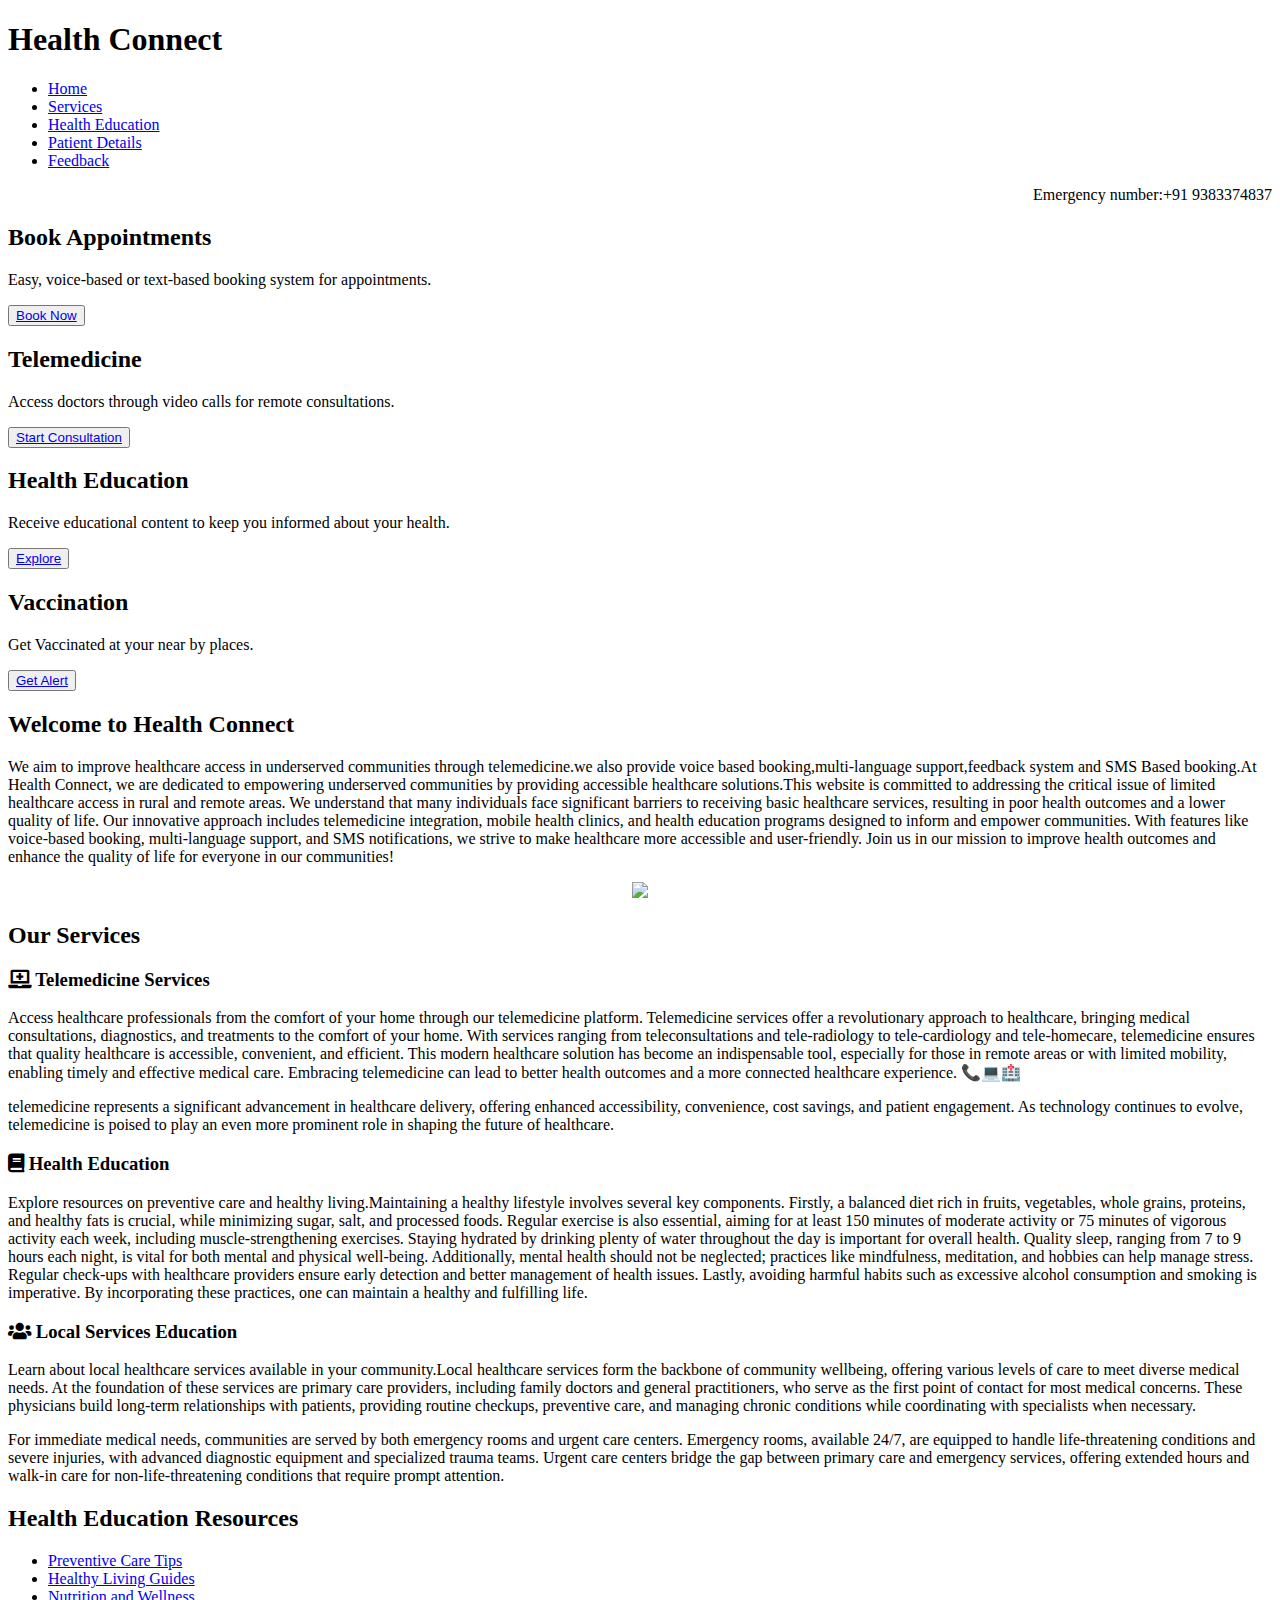
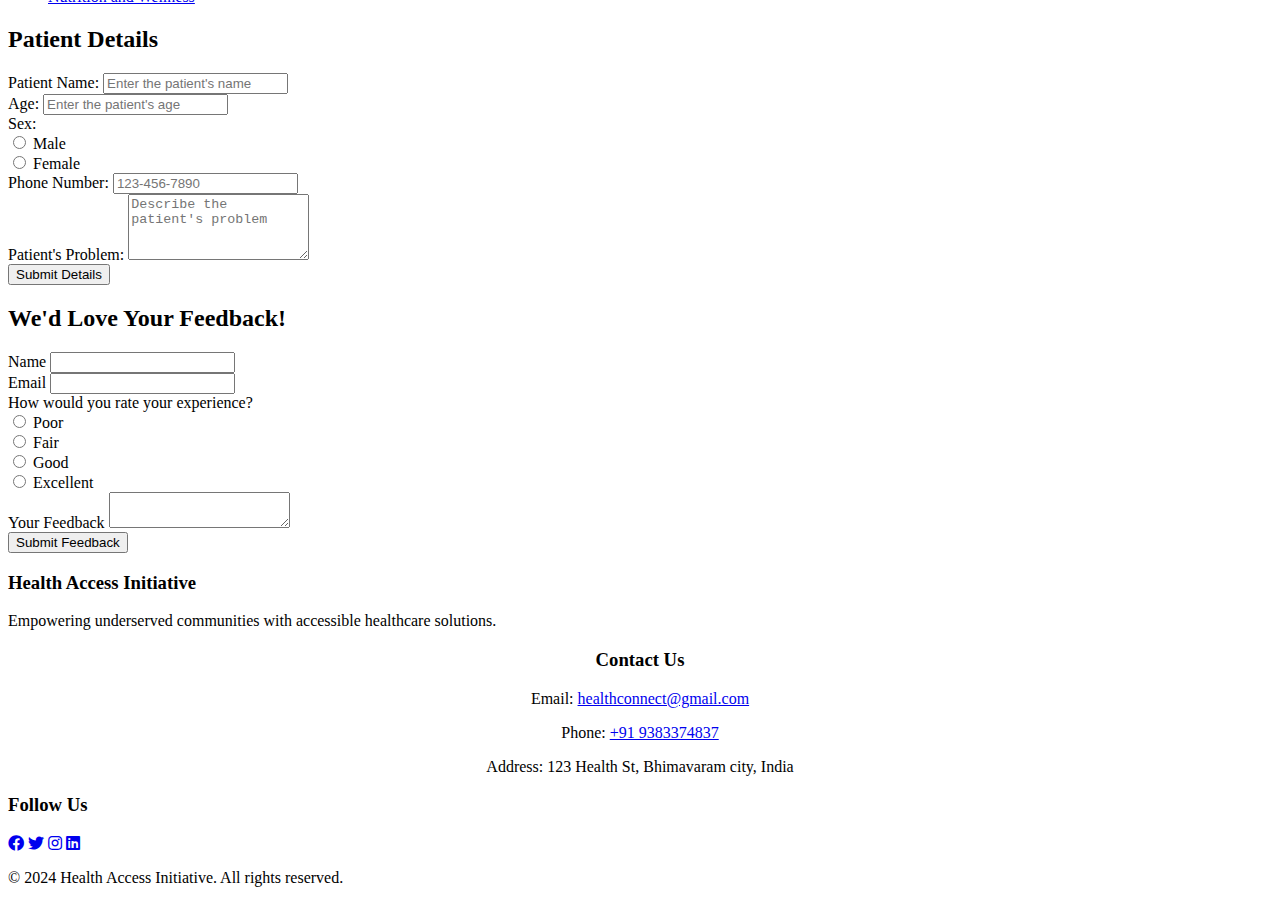
==== index.html @ bae56d07 "Add files via upload" ====
<!DOCTYPE html>
<html lang="en">
<head>
    <meta charset="UTF-8">
    <meta name="viewport" content="width=device-width, initial-scale=1.0">
    <title>Health Access Initiative</title>
    <link rel="stylesheet" href="style.css">
    <link rel="stylesheet" href="https://cdnjs.cloudflare.com/ajax/libs/font-awesome/5.15.4/css/all.min.css">
</head>
<body>
    <header>
        <h1>Health Connect</h1>
        <nav>
            <ul>
                <li><a href="#home">Home</a></li>
                <li><a href="#services">Services</a></li>
                <li><a href="#education">Health Education</a></li>
                <li><a href="#community">Patient Details</a></li>
                <li><a href="#contact">Feedback</a></li>
            </ul>
            <p align='right'>Emergency number:+91 9383374837</p>

        </nav>
    </header>

    <div class="features-container">
        <section class="feature-card">
            <h2>Book Appointments</h2>
            <p>Easy, voice-based or text-based booking system for appointments.</p>
            <button type="submit"><a href="booking.html" class="feature-link">Book Now</a></button>
        </section>

        <section class="feature-card">
            <h2>Telemedicine</h2>
            <p>Access doctors through video calls for remote consultations.</p>
            <button type="submit"><a href="telemedicine.html" class="feature-link">Start Consultation</a></button>
        </section>

        <section class="feature-card">
            <h2>Health Education</h2>
            <p>Receive educational content to keep you informed about your health.</p>
            <button type="submit"><a href="feedback.html" class="feature-link">Explore</a></button>
        </section>

        <section class="feature-card">
            <h2>Vaccination</h2>
            <p>Get Vaccinated at your near by places.</p>
            <button type="submit"><a href="Vaccination.html" class="feature-link">Get Alert</a></button>
        </section>
    </div>
    <section id="home">
        <h2>Welcome to Health Connect</h2>
        <p>We aim to improve healthcare access in underserved communities through telemedicine.we also provide voice based booking,multi-language
         support,feedback system and SMS Based booking.At Health Connect, we are dedicated to empowering underserved communities by providing 
         accessible healthcare solutions.This website is committed to addressing the critical issue of 
         limited healthcare access in rural and remote areas. We understand that many individuals face significant barriers to receiving basic 
         healthcare services, resulting in poor health outcomes and a lower quality of life. Our innovative approach includes telemedicine 
         integration, mobile health clinics, and health education programs designed to inform and empower communities. With features like
          voice-based booking, multi-language support, and SMS notifications, we strive to make healthcare more accessible and user-friendly.
           Join us in our mission to improve health outcomes and enhance the quality of life for everyone in our communities!
        </p>
        <center></centre><img src="pic.jpg" width="1350px"></center>
    </section>

    <section id="services">
        <h2>Our Services</h2>
        <div class="service">
            <h3><i class="fas fa-laptop-medical"></i> Telemedicine Services</h3>
            <p>Access healthcare professionals from the comfort of your home through our telemedicine platform.
                Telemedicine services offer a revolutionary approach to healthcare, bringing medical consultations,
                 diagnostics, and treatments to the comfort of your home. With services ranging from teleconsultations 
                 and tele-radiology to tele-cardiology and tele-homecare, telemedicine ensures that quality healthcare 
                 is accessible, convenient, and efficient. This modern healthcare solution has become an indispensable 
                 tool, especially for those in remote areas or with limited mobility, enabling timely and effective medical
                  care. Embracing telemedicine can lead to better health outcomes and a more connected healthcare experience. 📞💻🏥
            </p>
            <p>
                telemedicine represents a significant advancement in healthcare delivery, offering enhanced accessibility, convenience,
                 cost savings, and patient engagement. As technology continues to evolve, telemedicine is poised to play an even more 
                 prominent role in shaping the future of healthcare.
            </p>
        </div>
        <div class="service">
            <h3><i class="fas fa-book"></i> Health Education</h3>
            <p>Explore resources on preventive care and healthy living.Maintaining a healthy lifestyle involves several key components. 
                Firstly, a balanced diet rich in fruits, vegetables, whole grains, proteins, and healthy fats is crucial, while minimizing 
                sugar, salt, and processed foods. Regular exercise is also essential, aiming for at least 150 minutes of moderate activity
                 or 75 minutes of vigorous activity each week, including muscle-strengthening exercises. Staying hydrated by drinking plenty 
                 of water throughout the day is important for overall health. Quality sleep, ranging from 7 to 9 hours each night, is vital
                  for both mental and physical well-being. Additionally, mental health should not be neglected; practices like mindfulness,
                  meditation, and hobbies can help manage stress. Regular check-ups with healthcare providers ensure early detection and better 
                  management of health issues. Lastly, avoiding harmful habits such as excessive alcohol consumption and smoking is imperative.
                   By incorporating these practices, one can maintain a healthy and fulfilling life.</p>
        </div>
        <div class="service">
            <h3><i class="fas fa-users"></i> Local Services Education</h3>
            <p>Learn about local healthcare services available in your community.Local healthcare services form the backbone of community 
                wellbeing, offering various levels of care to meet diverse medical needs. At the foundation of these services are primary
                care providers, including family doctors and general practitioners, who serve as the first point of contact for most medical 
                concerns. These physicians build long-term relationships with patients, providing routine checkups, preventive care, and
                 managing chronic conditions while coordinating with specialists when necessary.
                </p>
                <p>
                    For immediate medical needs, communities are served by both emergency rooms and urgent care centers. Emergency rooms, 
                    available 24/7, are equipped to handle life-threatening conditions and severe injuries, with advanced diagnostic equipment
                     and specialized trauma teams. Urgent care centers bridge the gap between primary care and emergency services, offering
                      extended hours and walk-in care for non-life-threatening conditions that require prompt attention.
                </p>
        </div>
    </section>

    <section id="education">
        <h2>Health Education Resources</h2>
        <ul>
            <li><a href="index1.html" target="_blank">Preventive Care Tips</a></li>
            <li><a href="#">Healthy Living Guides</a></li>
            <li><a href="#">Nutrition and Wellness</a></li>
        </ul>
    </section>

    <section id="community">
        <h2>Patient Details</h2>
        <div class="form-container">
            <form id="patient-details-form">
                <div class="form-group">
                    <label for="patient-name">Patient Name:</label>
                    <input type="text" id="patient-name" name="patient-name" required placeholder="Enter the patient's name">
                </div>

                <div class="form-group">
                    <label for="patient-age">Age:</label>
                    <input type="number" id="patient-age" name="patient-age" min="1" required placeholder="Enter the patient's age">
                </div>

                <div class="form-group">
                    <label for="patient-sex">Sex:</label><br>
                    <input type="radio" id="male" name="sex" value="male">
                    <label for="male" style="display: inline-block;">Male</label><br>
                    <input type="radio" id="female" name="sex" value="female">
                    <label for="female" style="display: inline-block;">Female</label><br>
                </div>

                <div class="form-group">
                    <label for="phone-number">Phone Number:</label>
                    <input type="tel" id="phone-number" name="phone-number" pattern="[0-9]{3}-[0-9]{3}-[0-9]{4}" placeholder="123-456-7890" required>
                </div>

                <div class="form-group">
                    <label for="patient-problem">Patient's Problem:</label>
                    <textarea id="patient-problem" name="patient-problem" rows="4" required placeholder="Describe the patient's problem"></textarea>
                </div>

                <button type="submit" class="button">Submit Details</button>
            </form>

            <div id="forum-response" class="hidden"></div>
        </div>
    </section>



    <section id="contact">
        <div class="feedback-container">
            <h2 class="feedback-title">We'd Love Your Feedback!</h2>
            <form id="feedbackForm">
                <div class="form-group">
                    <label for="name">Name</label>
                    <input type="text" id="name" class="form-control" required>
                </div>
    
                <div class="form-group">
                    <label for="email">Email</label>
                    <input type="email" id="email" class="form-control" required>
                </div>
    
                <div class="form-group">
                    <label>How would you rate your experience?</label>
                    <div class="rating-group">
                        <div class="rating-option">
                            <input type="radio" id="rating1" name="rating" value="1" required>
                            <label for="rating1" style="display: inline-block">Poor</label>
                        </div>
                        <div class="rating-option">
                            <input type="radio" id="rating2" name="rating" value="2">
                            <label for="rating2" style="display: inline-block">Fair</label>
                        </div>
                        <div class="rating-option">
                            <input type="radio" id="rating3" name="rating" value="3">
                            <label for="rating3" style="display: inline-block">Good</label>
                        </div>
                        <div class="rating-option">
                            <input type="radio" id="rating4" name="rating" value="4">
                            <label for="rating4" style="display: inline-block">Excellent</label>
                        </div>
                    </div>
                </div>
    
                <div class="form-group">
                    <label for="feedback">Your Feedback</label>
                    <textarea id="feedback" class="form-control" required></textarea>
                </div>
    
                <button type="submit" class="submit-btn">Submit Feedback</button>
            </form>
            <!-- <div id="successMessage" class="success-message">
                Thank you for your feedback!
            </div> -->
        </div>
    
        <script>
            document.getElementById('feedbackForm').addEventListener('submit', function(e) {
                e.preventDefault();
                // Here you would typically send the data to your server
                document.getElementById('feedbackForm').style.display = 'none';
                document.getElementById('successMessage').style.display = 'block';
            });
        </script>
    </section>

    <footer>
        <div class="footer-container">
            <div class="footer-section">
                <h3>Health Access Initiative</h3>
                <p>Empowering underserved communities with accessible healthcare 
                    solutions.</p>
            </div>
            <div class="footer-section" align="center">
                <h3>Contact Us</h3>
                <p>Email: <a href="mailto:info@healthconnect.com">healthconnect@gmail.com</a></p>
                <p>Phone: <a href="tel:+919383374837">+91 9383374837</a></p>
                <p>Address: 123 Health St, Bhimavaram city, India</p>
            </div>
            <div class="footer-section">
                <h3>Follow Us</h3>
                <a href="#" target="_blank"><i class="fab fa-facebook"></i></a>
                <a href="#" target="_blank"><i class="fab fa-twitter"></i></a>
                <a href="#" target="_blank"><i class="fab fa-instagram"></i></a>
                <a href="#" target="_blank"><i class="fab fa-linkedin"></i></a>
            </div>
        </div>
        <p class="footer-bottom">&copy; 2024 Health Access Initiative. All rights reserved.</p>
    </footer>
    
    

    <script src="script.js"></script>
</body>
</html>
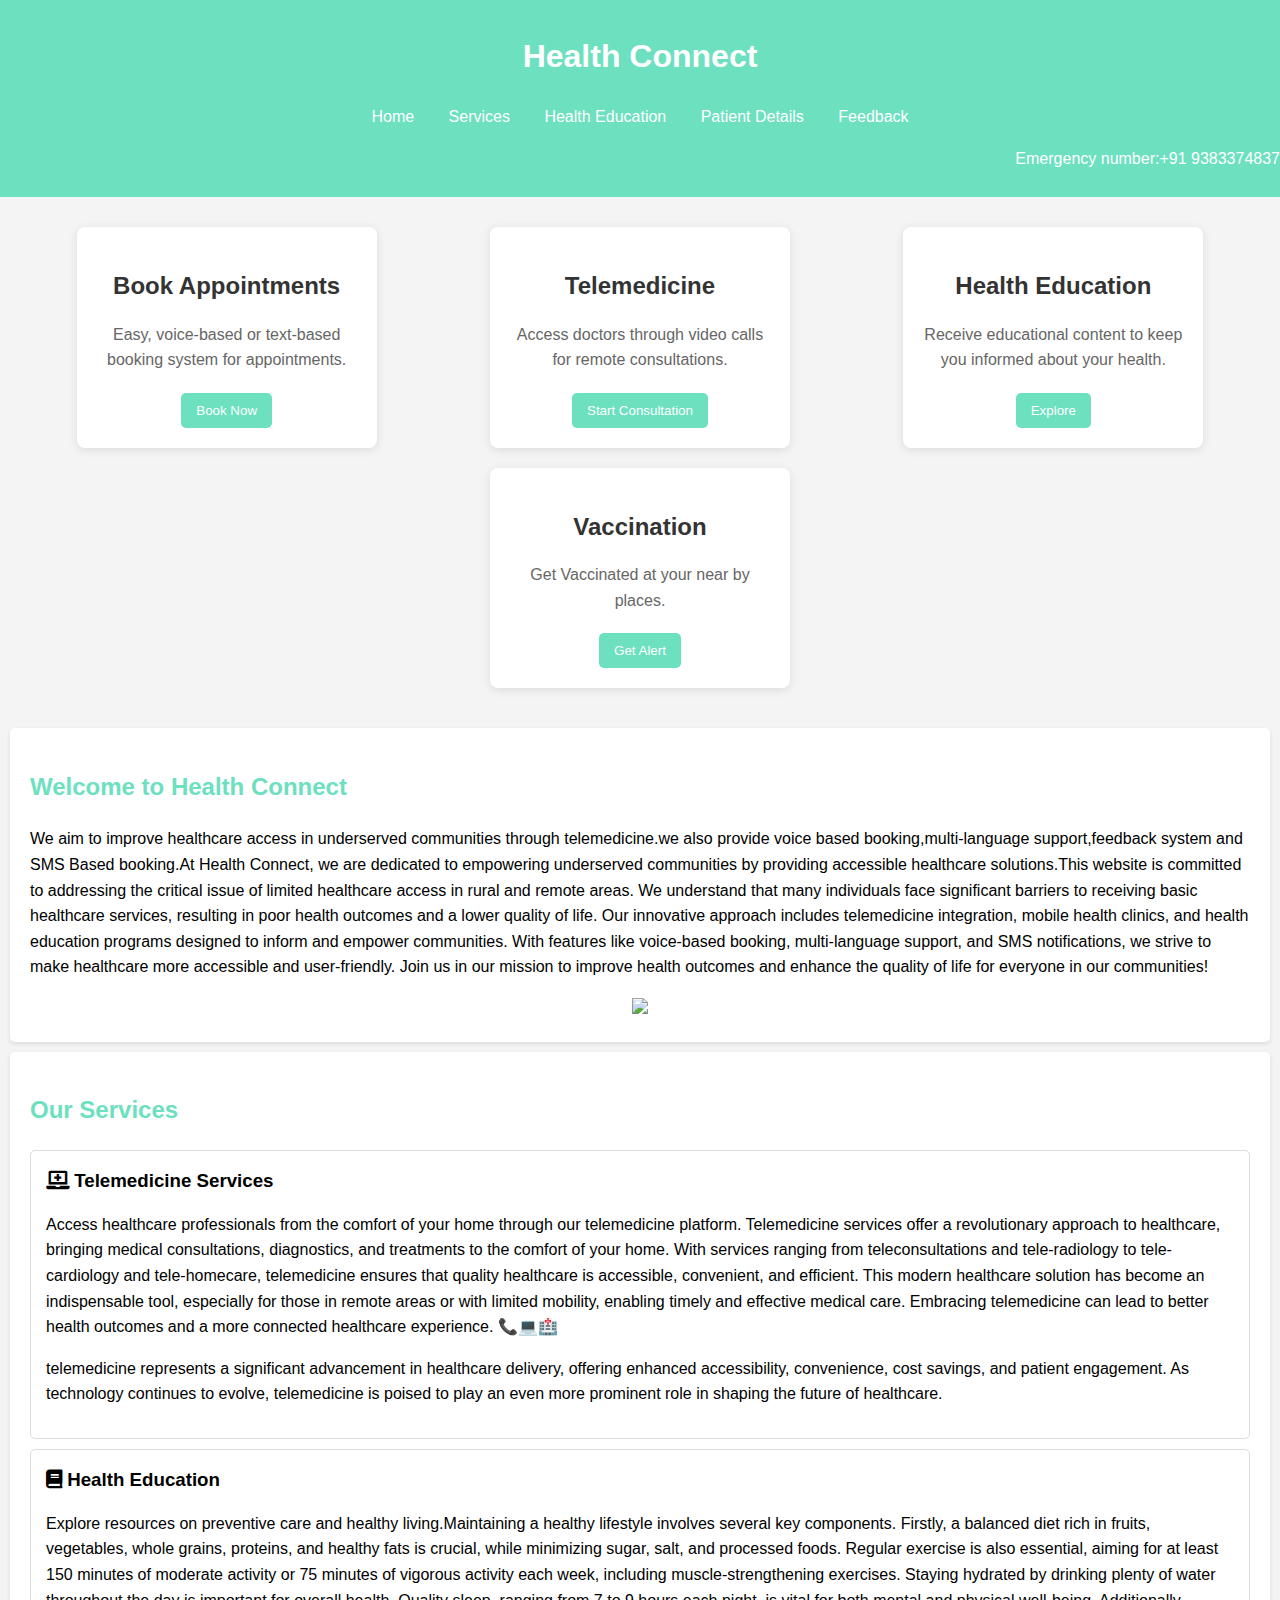
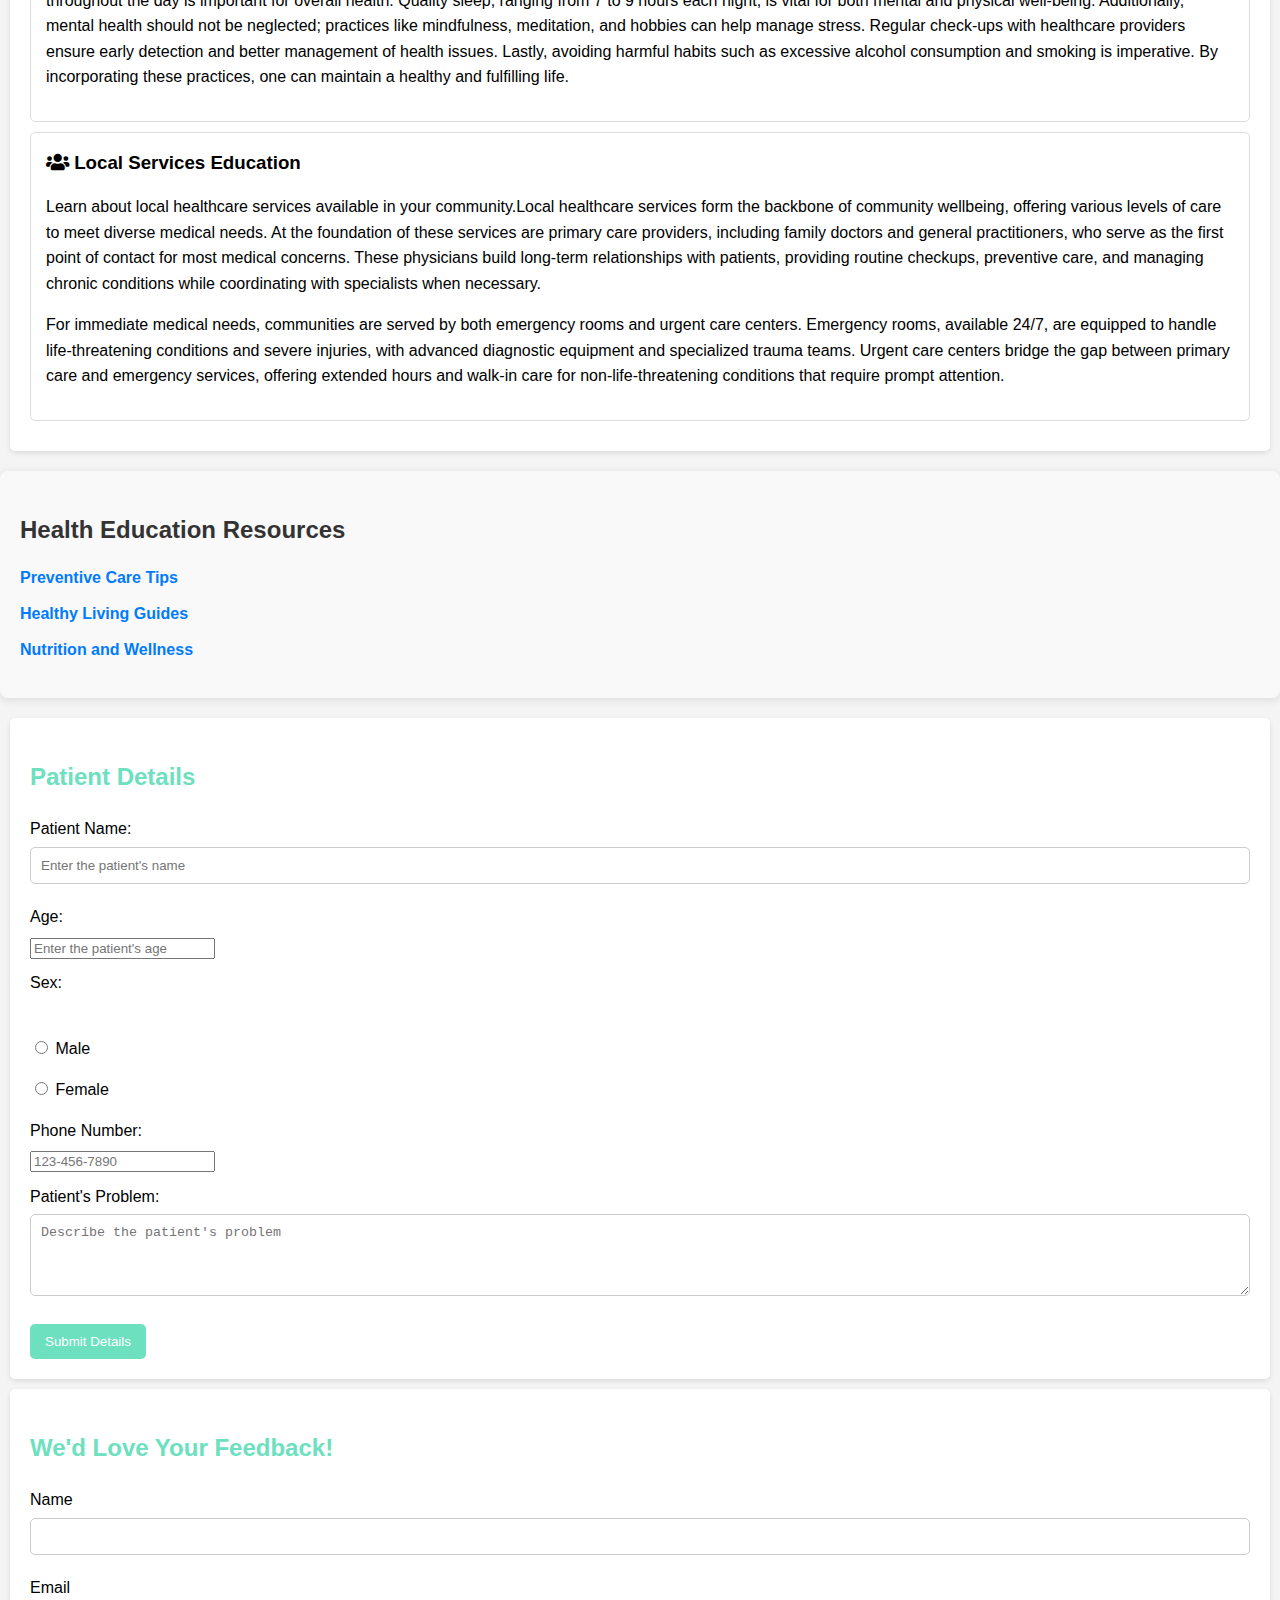
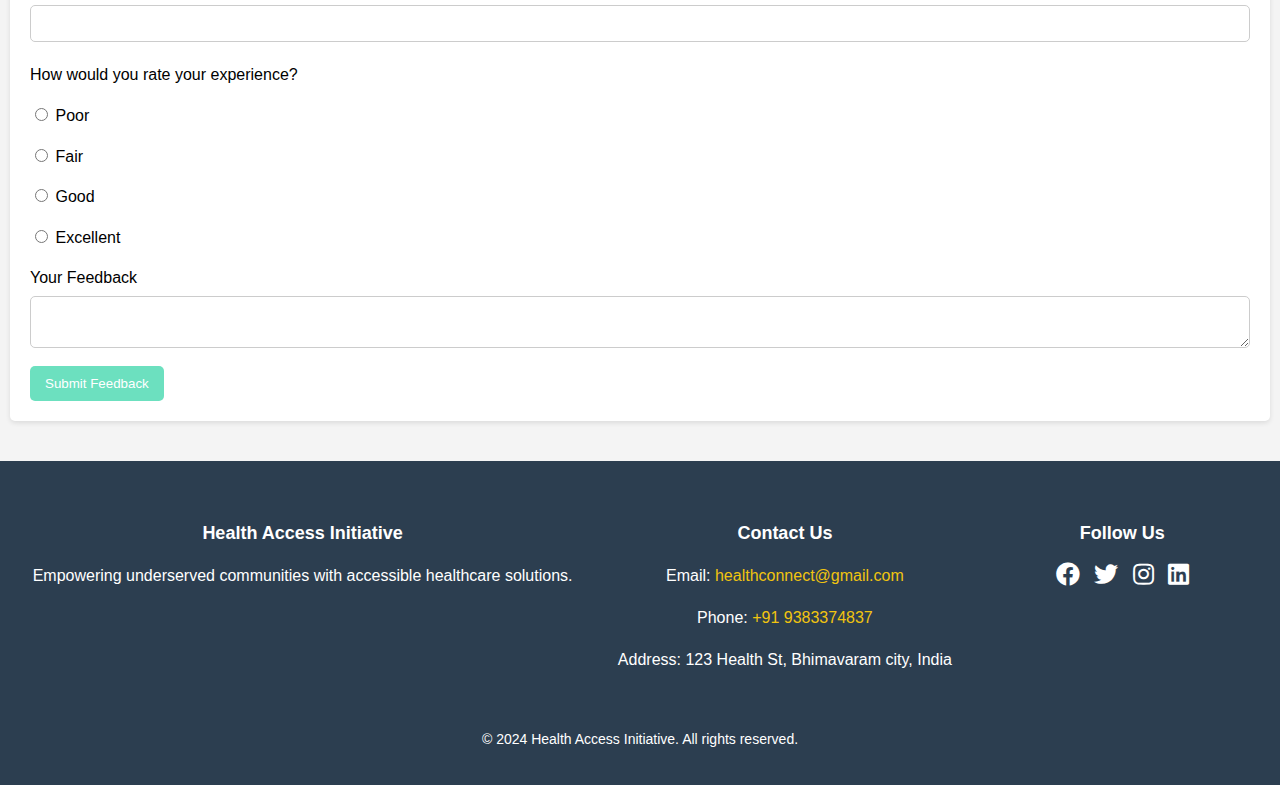
==== commit c42f25a2: "added a comment" ====
--- a/index.html
+++ b/index.html
@@ -240,9 +240,9 @@
         </div>
         <p class="footer-bottom">&copy; 2024 Health Access Initiative. All rights reserved.</p>
     </footer>
-    
+    <!-- this is a comment -->
     
 
     <script src="script.js"></script>
 </body>
-</html>+</html>
--- a/style.css
+++ b/style.css
@@ -0,0 +1,295 @@
+* {
+    box-sizing: border-box;
+}
+
+body {
+    font-family: Arial, sans-serif;
+    margin: 0;
+    padding: 0;
+    line-height: 1.6;
+    background-color: #f4f4f4;
+}
+
+header {
+    background: #6ce0bf;
+    color: white;
+    padding: 10px 0;
+    text-align: center;
+}
+
+nav ul {
+    list-style: none;
+    padding: 0;
+}
+
+nav ul li {
+    display: inline;
+    margin: 0 15px;
+}
+
+nav ul li a {
+    color: white;
+    text-decoration: none;
+}
+
+section {
+    padding: 20px;
+    margin: 10px;
+    background: white;
+    border-radius: 5px;
+    box-shadow: 0 2px 5px rgba(0, 0, 0, 0.1);
+}
+
+h2 {
+    color: #6ce0bf;
+}
+
+.service {
+    border: 1px solid #ddd;
+    padding: 15px;
+    margin: 10px 0;
+    border-radius: 5px;
+}
+.service h3 {
+    margin: 0;
+}
+
+.button {
+    background: #6ce0bf;
+    color: white;
+    padding: 10px 15px;
+    text-decoration: none;
+    border-radius: 5px;
+    display: inline-block;
+    margin-top: 10px;
+}
+
+footer {
+    text-align: center;
+    padding: 10px 0;
+    background: #333;
+    color: white;
+    position: relative;
+    bottom: 0;
+    width: 100%;
+}
+
+form {
+    margin-top: 20px;
+}
+
+form label {
+    display: block;
+    margin: 10px 0 5px;
+}
+
+form input[type="text"],
+form input[type="email"],
+form textarea {
+    width: 100%;
+    padding: 10px;
+    margin-bottom: 10px;
+    border: 1px solid #ccc;
+    border-radius: 5px;
+}
+
+form button {
+    background: #6ce0bf;
+    color: white;
+    padding: 10px 15px;
+    border: none;
+    border-radius: 5px;
+    cursor: pointer;
+}
+
+form button:hover {
+    background: #6ce0bf;
+}
+
+.hidden {
+    display: none;
+}
+
+#forum-messages {
+    margin-top: 20px;
+    border-top: 1px solid #ddd;
+    padding-top: 10px;
+}
+.submit{
+    background: #6ce0bf;
+    color: white;
+    padding: 10px 15px;
+    border: none;
+    border-radius: 5px;
+    cursor: pointer;
+}
+
+
+
+.home-container {
+    padding: 20px;
+}
+
+.home-header {
+    background-color: #6ce0bf;
+    color: white;
+    padding: 20px;
+}
+
+.features-container {
+    display: flex;
+    justify-content: space-around; /* Space between cards */
+    flex-wrap: wrap; /* Wrap cards on smaller screens */
+    padding: 20px;
+}
+
+/* Individual feature card styles */
+.feature-card {
+    background-color: #ffffff; /* White background for cards */
+    border-radius: 8px; /* Rounded corners */
+    box-shadow: 0 2px 10px rgba(0, 0, 0, 0.1); /* Subtle shadow */
+    padding: 20px;
+    margin: 10px; /* Space between cards */
+    width: 300px; /* Fixed width for cards */
+    text-align: center; /* Center text */
+    transition: transform 0.2s; /* Smooth scaling effect */
+}
+
+/* Hover effect for feature cards */
+.feature-card:hover {
+    transform: scale(1.05); /* Slightly enlarge on hover */
+}
+
+/* Heading styles */
+.feature-card h2 {
+    color: #333; /* Darker text color for headings */
+    margin-bottom: 10px; /* Space below heading */
+}
+
+/* Paragraph styles */
+.feature-card p {
+    color: #666; /* Lighter text color for paragraphs */
+    margin-bottom: 20px; /* Space below paragraph */
+}
+
+/* Button styles */
+.feature-card button {
+    background-color: #6ce0bf; /* Bootstrap primary color */
+    color: white; /* White text */
+    border: none; /* No border */
+    border-radius: 5px; /* Rounded corners */
+    padding: 10px 15px; /* Padding for button */
+    cursor: pointer; /* Pointer cursor on hover */
+    transition: background-color 0.3s; /* Smooth background color change */
+}
+
+/* Button hover effect */
+.feature-card button:hover {
+    background-color: #6ce0bf; /* Darker blue on hover */
+}
+
+/* Link styles */
+.feature-card .feature-link {
+    color: white; /* White text for links */
+    text-decoration: none; /* Remove underline */
+}
+
+/* Responsive styles */
+@media (max-width: 768px) {
+    .features-container {
+        flex-direction: column; /* Stack cards vertically on small screens */
+        align-items: center; /* Center cards */
+    }
+}
+
+/* Styles for the education section */
+#education {
+    background-color: #f9f9f9; /* Light background color for the section */
+    padding: 20px; /* Padding around the section */
+    border-radius: 8px; /* Rounded corners */
+    box-shadow: 0 2px 10px rgba(0, 0, 0, 0.1); /* Subtle shadow for depth */
+    margin: 20px 0; /* Margin above and below the section */
+}
+
+/* Heading styles */
+#education h2 {
+    color: #333; /* Darker text color for the heading */
+    margin-bottom: 15px; /* Space below the heading */
+    font-size: 24px; /* Font size for the heading */
+}
+
+/* Unordered list styles */
+#education ul {
+    list-style-type: none; /* Remove default bullet points */
+    padding: 0; /* Remove default padding */
+}
+
+/* List item styles */
+#education ul li {
+    margin: 10px 0; /* Space between list items */
+}
+
+/* Link styles */
+#education ul li a {
+    text-decoration: none; /* Remove underline from links */
+    color: #007bff; /* Bootstrap primary color for links */
+    font-weight: bold; /* Bold text for links */
+    transition: color 0.3s; /* Smooth color transition on hover */
+}
+
+/* Link hover effect */
+#education ul li a:hover {
+    color: #0056b3; /* Darker blue on hover */
+}
+
+/* Responsive styles */
+@media (max-width: 768px) {
+    #education {
+        padding: 15px; /* Reduce padding on smaller screens */
+    }
+
+    #education h2 {
+        font-size: 20px; /* Smaller font size for heading on small screens */
+    }
+}
+
+
+footer {
+    background: #2c3e50;
+    color: white;
+    text-align: center;
+    padding: 20px 0;
+    margin-top: 40px;
+}
+.footer-container {
+    display: flex;
+    justify-content: space-around;
+    flex-wrap: wrap;
+    padding: 10px;
+}
+.footer-section {
+    margin: 10px;
+    min-width: 250px;
+}
+.footer-section h3 {
+    font-size: 18px;
+    margin-bottom: 10px;
+}
+.footer-section a {
+    color: #f1c40f;
+    text-decoration: none;
+}
+.footer-section a:hover {
+    text-decoration: underline;
+}
+.footer-section i {
+    font-size: 24px;
+    margin: 5px;
+    color: white;
+}
+.footer-bottom {
+    margin-top: 20px;
+    font-size: 14px;
+}
+
+
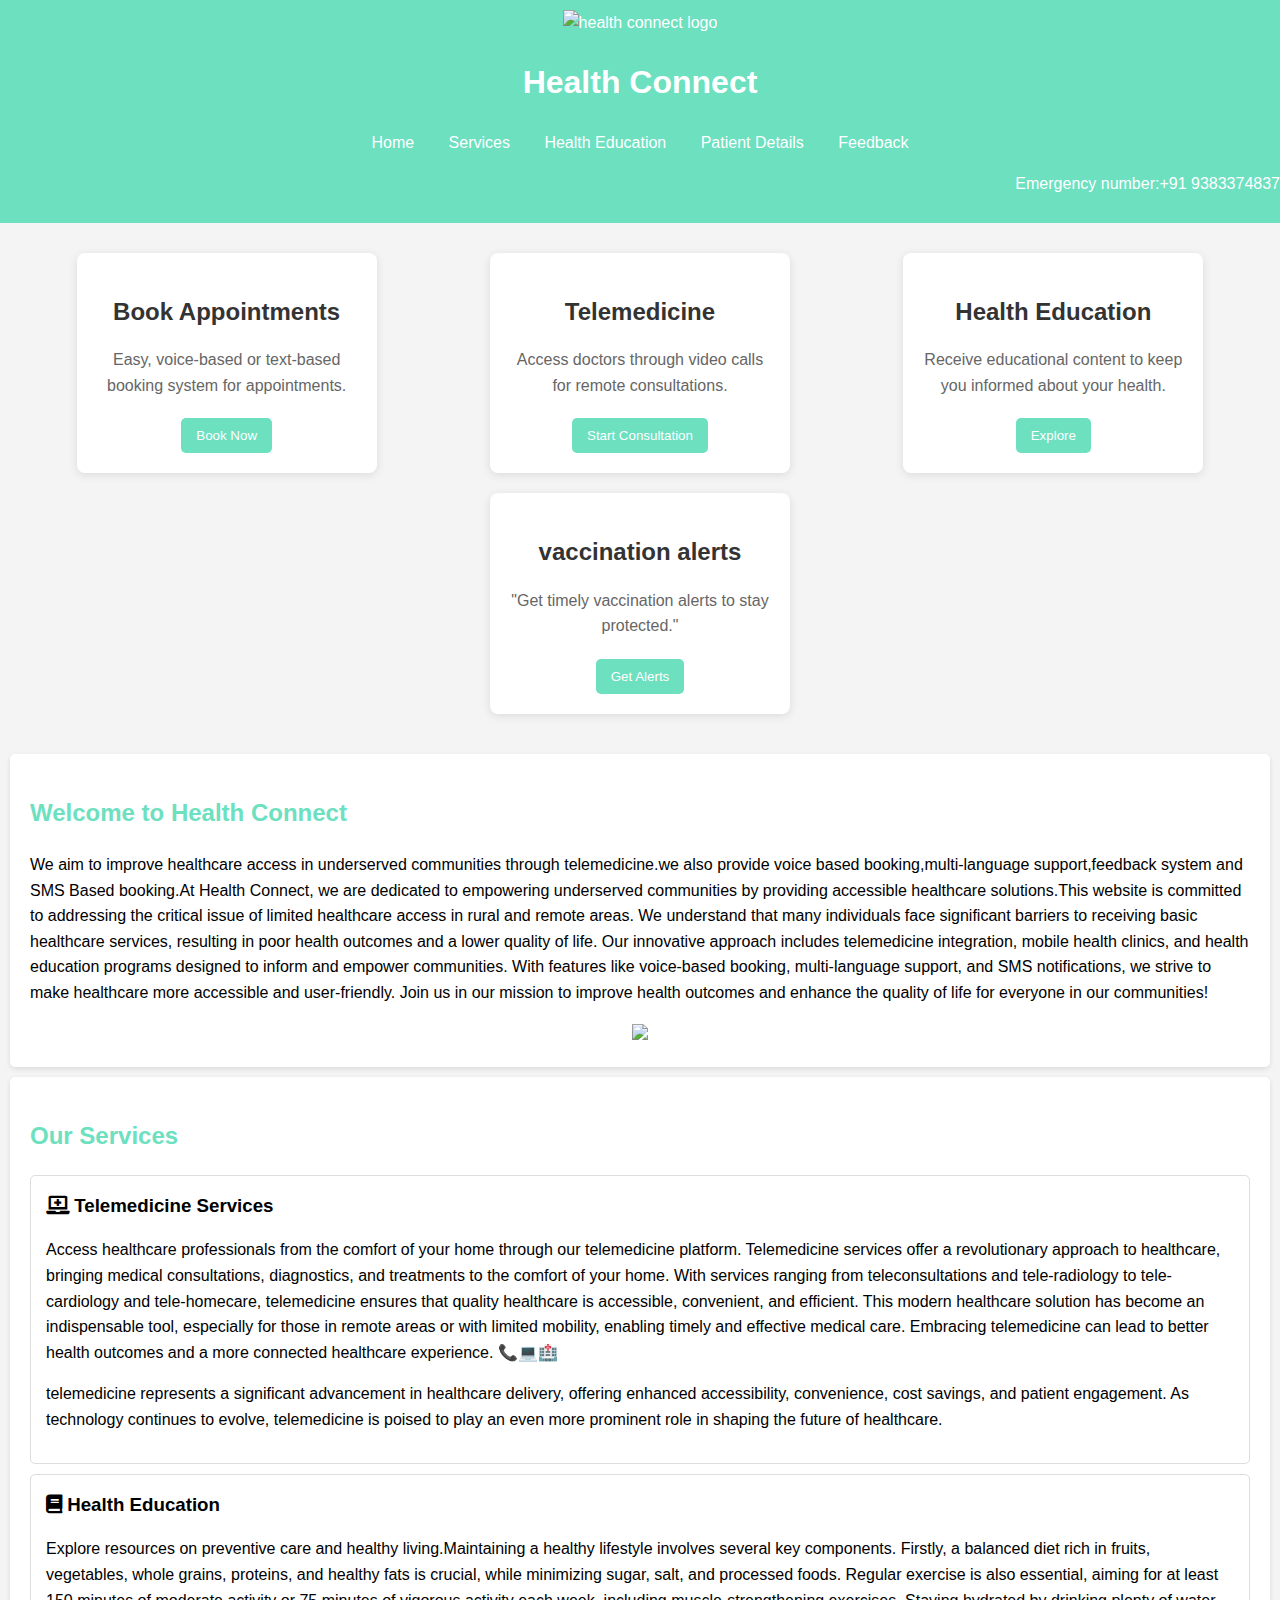
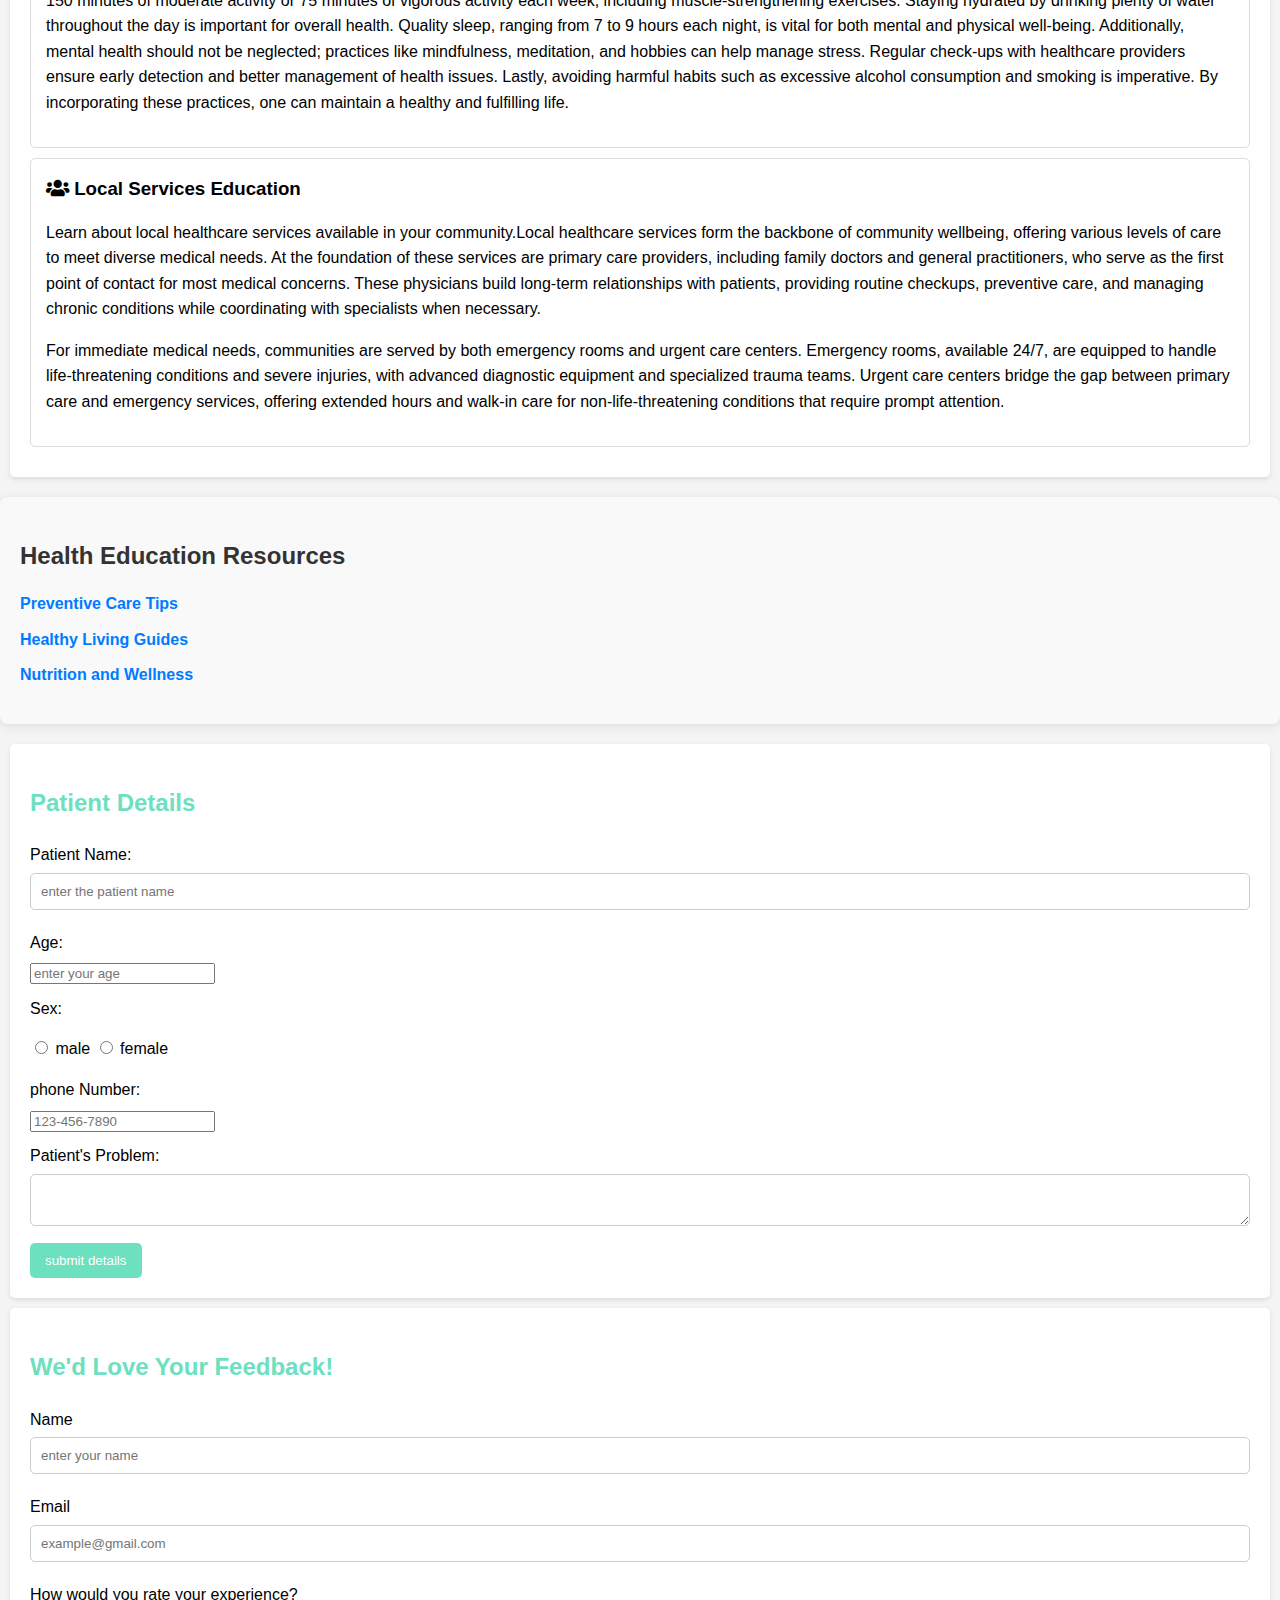
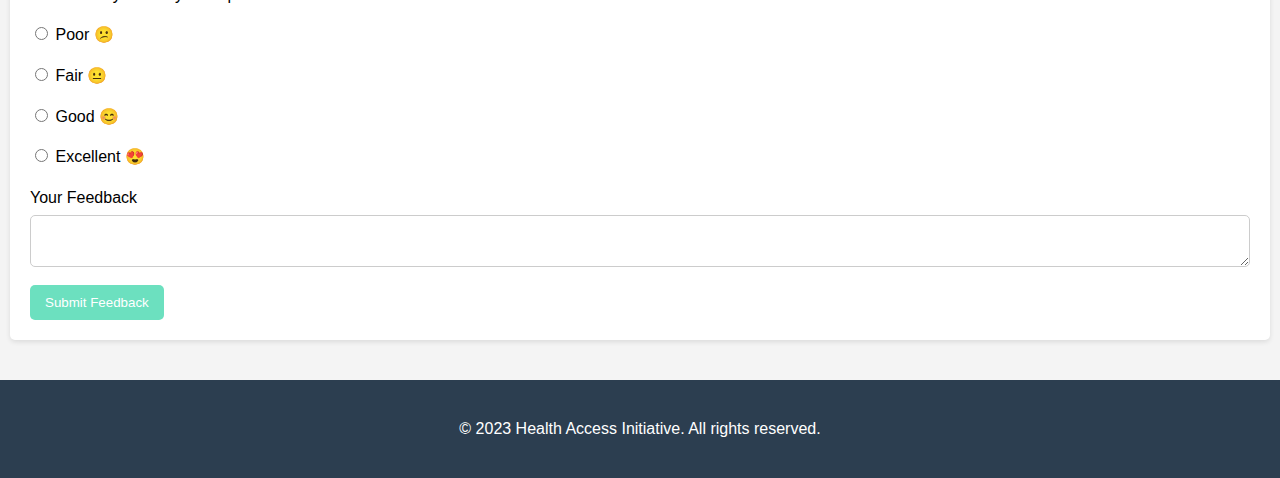
==== commit 9c4dd691: "Add files via upload" ====
--- a/index.html
+++ b/index.html
@@ -4,12 +4,16 @@
     <meta charset="UTF-8">
     <meta name="viewport" content="width=device-width, initial-scale=1.0">
     <title>Health Access Initiative</title>
+    <link rel="icon" type="image/x-icon" href="/images/favicon.avif">
     <link rel="stylesheet" href="style.css">
     <link rel="stylesheet" href="https://cdnjs.cloudflare.com/ajax/libs/font-awesome/5.15.4/css/all.min.css">
 </head>
 <body>
     <header>
-        <h1>Health Connect</h1>
+        <div class="logo-container">
+            <img src="/images/favicon.avif" alt="health connect logo" class="logo">
+        <h1 >Health Connect</h1>
+        </div>
         <nav>
             <ul>
                 <li><a href="#home">Home</a></li>
@@ -24,10 +28,11 @@
     </header>
 
     <div class="features-container">
+        
         <section class="feature-card">
             <h2>Book Appointments</h2>
             <p>Easy, voice-based or text-based booking system for appointments.</p>
-            <button type="submit"><a href="booking.html" class="feature-link">Book Now</a></button>
+            <button type="submit"> <a href="booking.html" class="feature-link" target="_blank">Book Now</a></button>
         </section>
 
         <section class="feature-card">
@@ -39,13 +44,12 @@
         <section class="feature-card">
             <h2>Health Education</h2>
             <p>Receive educational content to keep you informed about your health.</p>
-            <button type="submit"><a href="feedback.html" class="feature-link">Explore</a></button>
-        </section>
-
-        <section class="feature-card">
-            <h2>Vaccination</h2>
-            <p>Get Vaccinated at your near by places.</p>
-            <button type="submit"><a href="Vaccination.html" class="feature-link">Get Alert</a></button>
+            <button type="submit"> <a href="healtheducation.html" target="_blank" class="feature-link">Explore</a></button>
+        </section>
+        <section class="feature-card">
+            <h2>vaccination alerts</h2>
+            <p>"Get timely vaccination alerts to stay protected."</p>
+            <button type="submit"><a href="vaccination.html" class="feature-link">Get Alerts</a></button>
         </section>
     </div>
     <section id="home">
@@ -59,7 +63,7 @@
           voice-based booking, multi-language support, and SMS notifications, we strive to make healthcare more accessible and user-friendly.
            Join us in our mission to improve health outcomes and enhance the quality of life for everyone in our communities!
         </p>
-        <center></centre><img src="pic.jpg" width="1350px"></center>
+        <center></centre><img src="/images/Salford & Co..png" width="1350px"></center>
     </section>
 
     <section id="services">
@@ -90,7 +94,7 @@
                   for both mental and physical well-being. Additionally, mental health should not be neglected; practices like mindfulness,
                   meditation, and hobbies can help manage stress. Regular check-ups with healthcare providers ensure early detection and better 
                   management of health issues. Lastly, avoiding harmful habits such as excessive alcohol consumption and smoking is imperative.
-                   By incorporating these practices, one can maintain a healthy and fulfilling life.</p>
+                   By incorporating these practices, one can maintain a healthy and fulfilling life.</p>
         </div>
         <div class="service">
             <h3><i class="fas fa-users"></i> Local Services Education</h3>
@@ -112,52 +116,35 @@
     <section id="education">
         <h2>Health Education Resources</h2>
         <ul>
-            <li><a href="index1.html" target="_blank">Preventive Care Tips</a></li>
-            <li><a href="#">Healthy Living Guides</a></li>
-            <li><a href="#">Nutrition and Wellness</a></li>
+            <li><a href="preventive care tips.html" target="_blank">Preventive Care Tips</a></li>
+            <li><a href="healthy living guides.html" target="_blank">Healthy Living Guides</a></li>
+            <li><a href="nutrition and wellness.html" target="_blank">Nutrition and Wellness</a></li>
         </ul>
     </section>
 
     <section id="community">
-        <h2>Patient Details</h2>
-        <div class="form-container">
-            <form id="patient-details-form">
-                <div class="form-group">
-                    <label for="patient-name">Patient Name:</label>
-                    <input type="text" id="patient-name" name="patient-name" required placeholder="Enter the patient's name">
-                </div>
-
-                <div class="form-group">
-                    <label for="patient-age">Age:</label>
-                    <input type="number" id="patient-age" name="patient-age" min="1" required placeholder="Enter the patient's age">
-                </div>
-
-                <div class="form-group">
-                    <label for="patient-sex">Sex:</label><br>
-                    <input type="radio" id="male" name="sex" value="male">
-                    <label for="male" style="display: inline-block;">Male</label><br>
-                    <input type="radio" id="female" name="sex" value="female">
-                    <label for="female" style="display: inline-block;">Female</label><br>
-                </div>
-
-                <div class="form-group">
-                    <label for="phone-number">Phone Number:</label>
-                    <input type="tel" id="phone-number" name="phone-number" pattern="[0-9]{3}-[0-9]{3}-[0-9]{4}" placeholder="123-456-7890" required>
-                </div>
-
-                <div class="form-group">
-                    <label for="patient-problem">Patient's Problem:</label>
-                    <textarea id="patient-problem" name="patient-problem" rows="4" required placeholder="Describe the patient's problem"></textarea>
-                </div>
-
-                <button type="submit" class="button">Submit Details</button>
-            </form>
-
-            <div id="forum-response" class="hidden"></div>
-        </div>
-    </section>
-
-
+        <h2>Patient Details </h2>
+        <form id="forum-form">
+            <label for="forum-name"> Patient Name:</label>
+            <input type="text" id="forum-name" name="forum-name" placeholder="enter the patient name" required>
+            <label for="forum-message">Age:</label>
+            <input type="age" id="forum-name" name="forum-name" placeholder="enter your age"min="1" required>
+            <label for="forum-message">Sex:</label>
+            <input type="radio" id="male" value="male" name="title" >
+            <label for="male" style="display: inline-block">male</label>
+            <input type="radio" id="female" value="female" name="title">
+            <label for="female" style="display: inline-block">female</label>
+        <br>
+            <label for="phone">phone Number:</label>
+            <input type="tel" id="phone" pattern="[0-9]{3}-[0-9]{3}-[0-9]{4}" placeholder="123-456-7890"><br>
+            <label for="forum-message" >Patient's Problem:</label>
+            <textarea id="forum-message" name="forum-message"  required></textarea>
+
+            <button type="submit">submit details</button>
+        </form>
+        <div id="forum-response" class="hidden"></div>
+       
+    </section>
 
     <section id="contact">
         <div class="feedback-container">
@@ -165,12 +152,12 @@
             <form id="feedbackForm">
                 <div class="form-group">
                     <label for="name">Name</label>
-                    <input type="text" id="name" class="form-control" required>
+                    <input type="text" id="name" class="form-control" placeholder="enter your name"required>
                 </div>
     
                 <div class="form-group">
                     <label for="email">Email</label>
-                    <input type="email" id="email" class="form-control" required>
+                    <input type="email" id="email" class="form-control" placeholder="example@gmail.com"required>
                 </div>
     
                 <div class="form-group">
@@ -178,19 +165,19 @@
                     <div class="rating-group">
                         <div class="rating-option">
                             <input type="radio" id="rating1" name="rating" value="1" required>
-                            <label for="rating1" style="display: inline-block">Poor</label>
+                            <label for="rating1" style="display: inline-block">Poor 😕</label>
                         </div>
                         <div class="rating-option">
                             <input type="radio" id="rating2" name="rating" value="2">
-                            <label for="rating2" style="display: inline-block">Fair</label>
+                            <label for="rating2" style="display: inline-block">Fair 😐</label>
                         </div>
                         <div class="rating-option">
                             <input type="radio" id="rating3" name="rating" value="3">
-                            <label for="rating3" style="display: inline-block">Good</label>
+                            <label for="rating3" style="display: inline-block">Good 😊</label>
                         </div>
                         <div class="rating-option">
                             <input type="radio" id="rating4" name="rating" value="4">
-                            <label for="rating4" style="display: inline-block">Excellent</label>
+                            <label for="rating4" style="display: inline-block">Excellent 😍</label>
                         </div>
                     </div>
                 </div>
@@ -202,9 +189,8 @@
     
                 <button type="submit" class="submit-btn">Submit Feedback</button>
             </form>
-            <!-- <div id="successMessage" class="success-message">
-                Thank you for your feedback!
-            </div> -->
+            <div id="successMessage" class="success-message">
+            </div>
         </div>
     
         <script>
@@ -218,31 +204,9 @@
     </section>
 
     <footer>
-        <div class="footer-container">
-            <div class="footer-section">
-                <h3>Health Access Initiative</h3>
-                <p>Empowering underserved communities with accessible healthcare 
-                    solutions.</p>
-            </div>
-            <div class="footer-section" align="center">
-                <h3>Contact Us</h3>
-                <p>Email: <a href="mailto:info@healthconnect.com">healthconnect@gmail.com</a></p>
-                <p>Phone: <a href="tel:+919383374837">+91 9383374837</a></p>
-                <p>Address: 123 Health St, Bhimavaram city, India</p>
-            </div>
-            <div class="footer-section">
-                <h3>Follow Us</h3>
-                <a href="#" target="_blank"><i class="fab fa-facebook"></i></a>
-                <a href="#" target="_blank"><i class="fab fa-twitter"></i></a>
-                <a href="#" target="_blank"><i class="fab fa-instagram"></i></a>
-                <a href="#" target="_blank"><i class="fab fa-linkedin"></i></a>
-            </div>
-        </div>
-        <p class="footer-bottom">&copy; 2024 Health Access Initiative. All rights reserved.</p>
+        <p>&copy; 2023 Health Access Initiative. All rights reserved.</p>
     </footer>
-    <!-- this is a comment -->
-    
 
     <script src="script.js"></script>
 </body>
-</html>
+</html>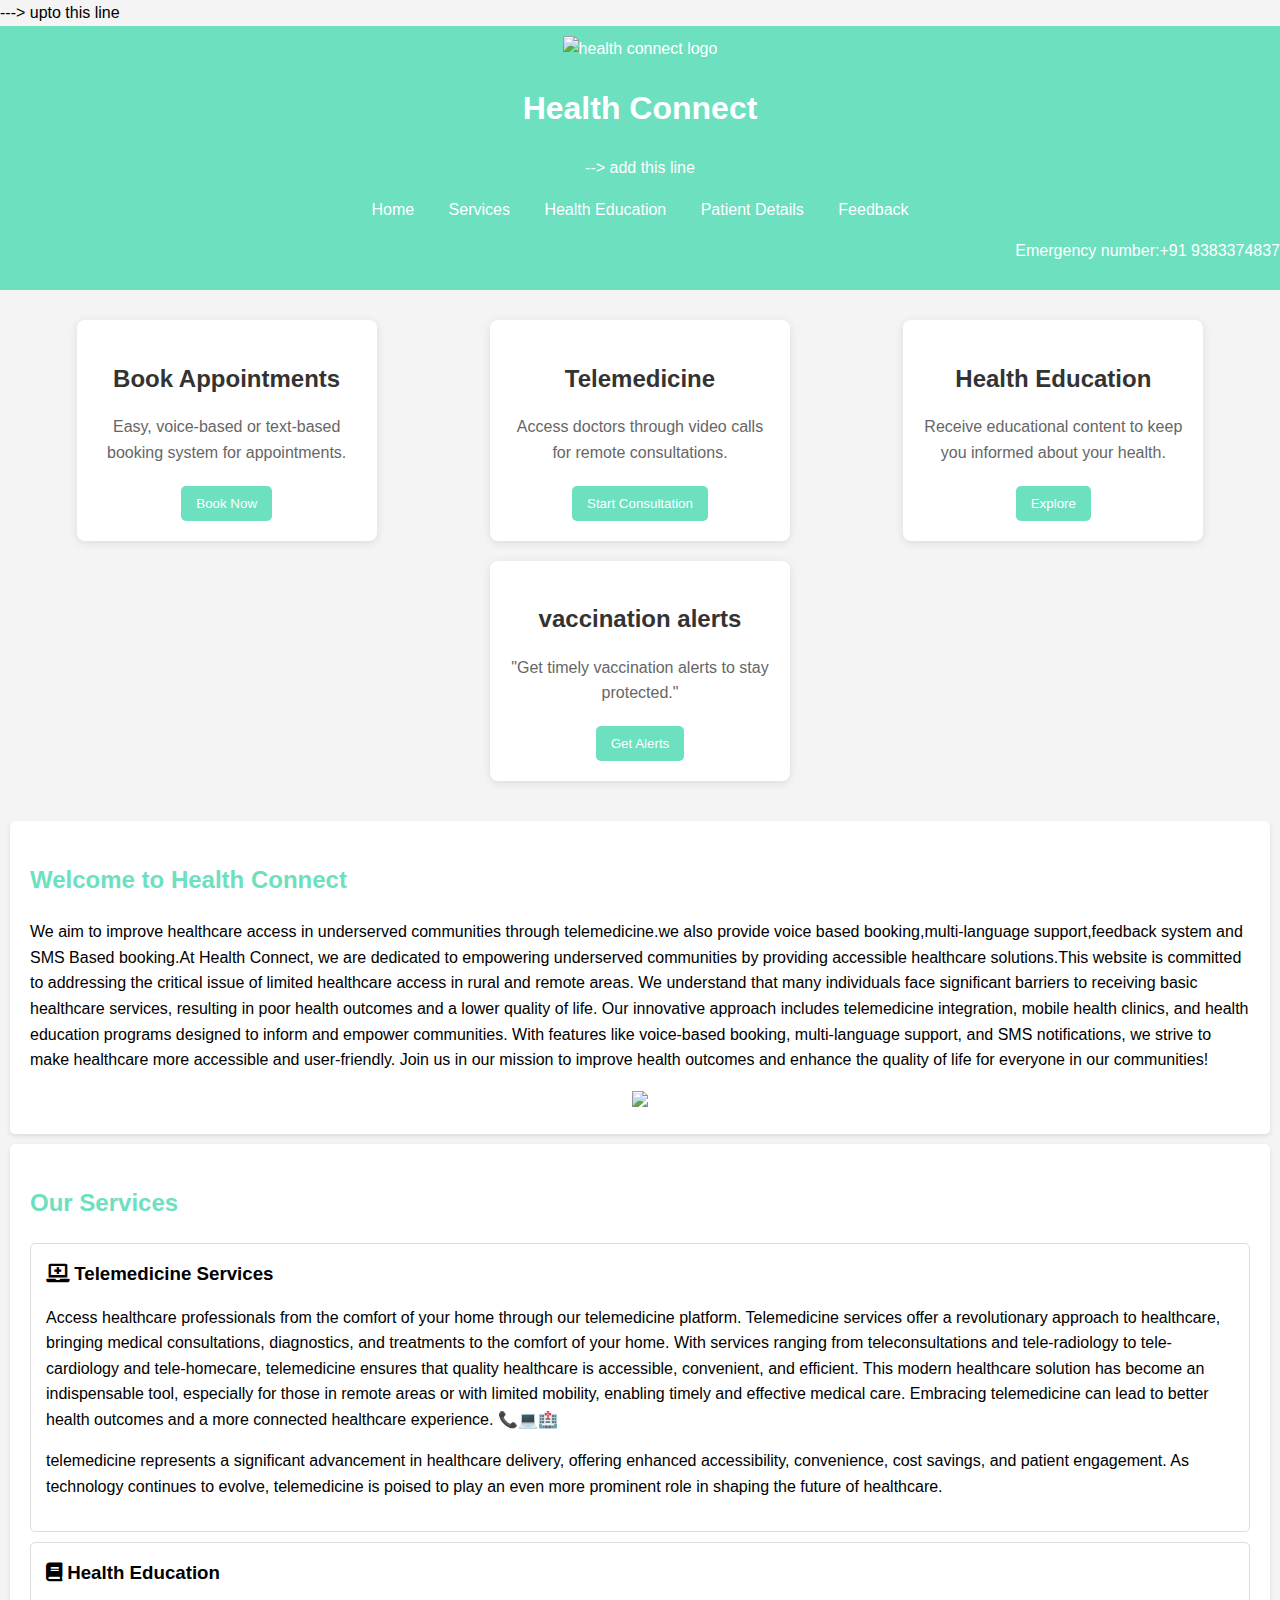
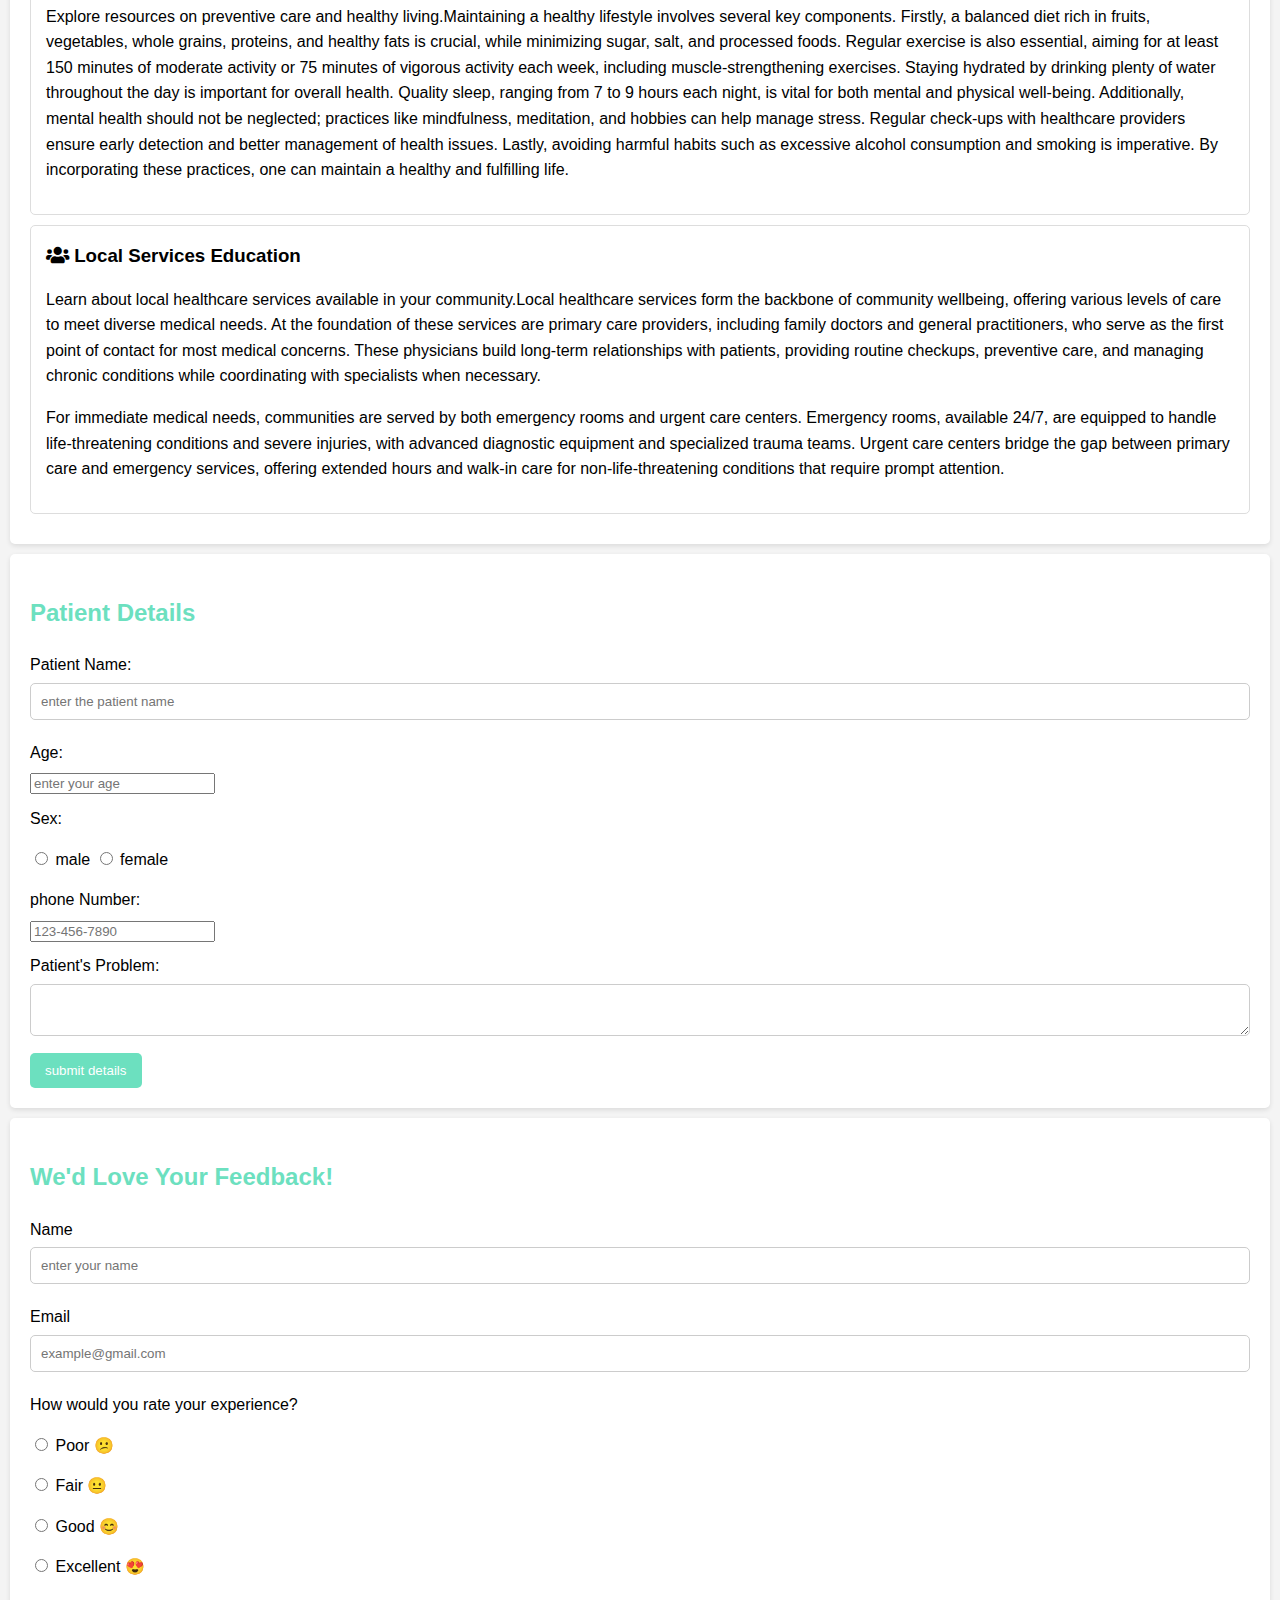
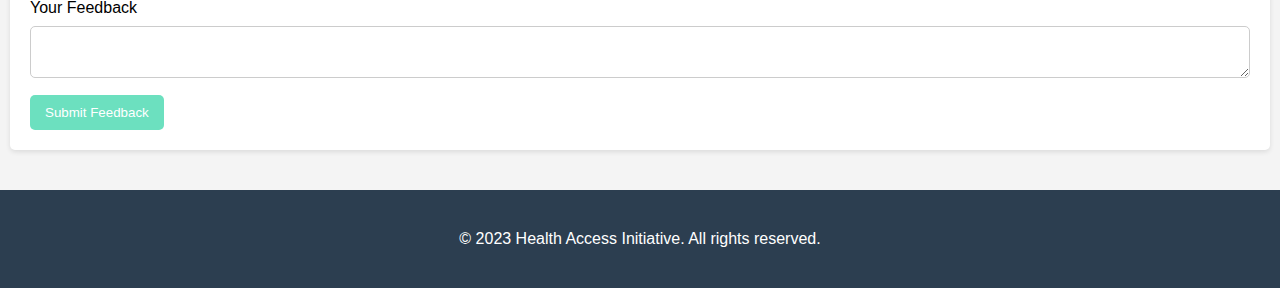
==== commit aaae8d32: "i have written in nearby lines just add them" ====
--- a/index.html
+++ b/index.html
@@ -7,6 +7,16 @@
     <link rel="icon" type="image/x-icon" href="/images/favicon.avif">
     <link rel="stylesheet" href="style.css">
     <link rel="stylesheet" href="https://cdnjs.cloudflare.com/ajax/libs/font-awesome/5.15.4/css/all.min.css">
+    <script type="text/javascript">                    -->add from this line
+        function googleTranslateElementInit() {
+            new google.translate.TranslateElement(
+                { pageLanguage: 'en', includedLanguages: 'en,hi,te,ta,fr,es,ar,zh', layout: google.translate.TranslateElement.InlineLayout.SIMPLE },
+                'google_translate_element'
+            );
+        }
+    </script>
+    <script src="https://translate.google.com/translate_a/element.js?cb=googleTranslateElementInit"></script>      ---> upto this line
+
 </head>
 <body>
     <header>
@@ -15,6 +25,7 @@
         <h1 >Health Connect</h1>
         </div>
         <nav>
+            <div id="google_translate_element"></div>                    --> add this line
             <ul>
                 <li><a href="#home">Home</a></li>
                 <li><a href="#services">Services</a></li>
@@ -38,7 +49,7 @@
         <section class="feature-card">
             <h2>Telemedicine</h2>
             <p>Access doctors through video calls for remote consultations.</p>
-            <button type="submit"><a href="telemedicine.html" class="feature-link">Start Consultation</a></button>
+            <button type="submit"><a href="http://127.0.0.1:5000" class="feature-link">Start Consultation</a></button>
         </section>
 
         <section class="feature-card">
@@ -113,14 +124,7 @@
         </div>
     </section>
 
-    <section id="education">
-        <h2>Health Education Resources</h2>
-        <ul>
-            <li><a href="preventive care tips.html" target="_blank">Preventive Care Tips</a></li>
-            <li><a href="healthy living guides.html" target="_blank">Healthy Living Guides</a></li>
-            <li><a href="nutrition and wellness.html" target="_blank">Nutrition and Wellness</a></li>
-        </ul>
-    </section>
+   
 
     <section id="community">
         <h2>Patient Details </h2>
@@ -209,4 +213,4 @@
 
     <script src="script.js"></script>
 </body>
-</html>+</html>
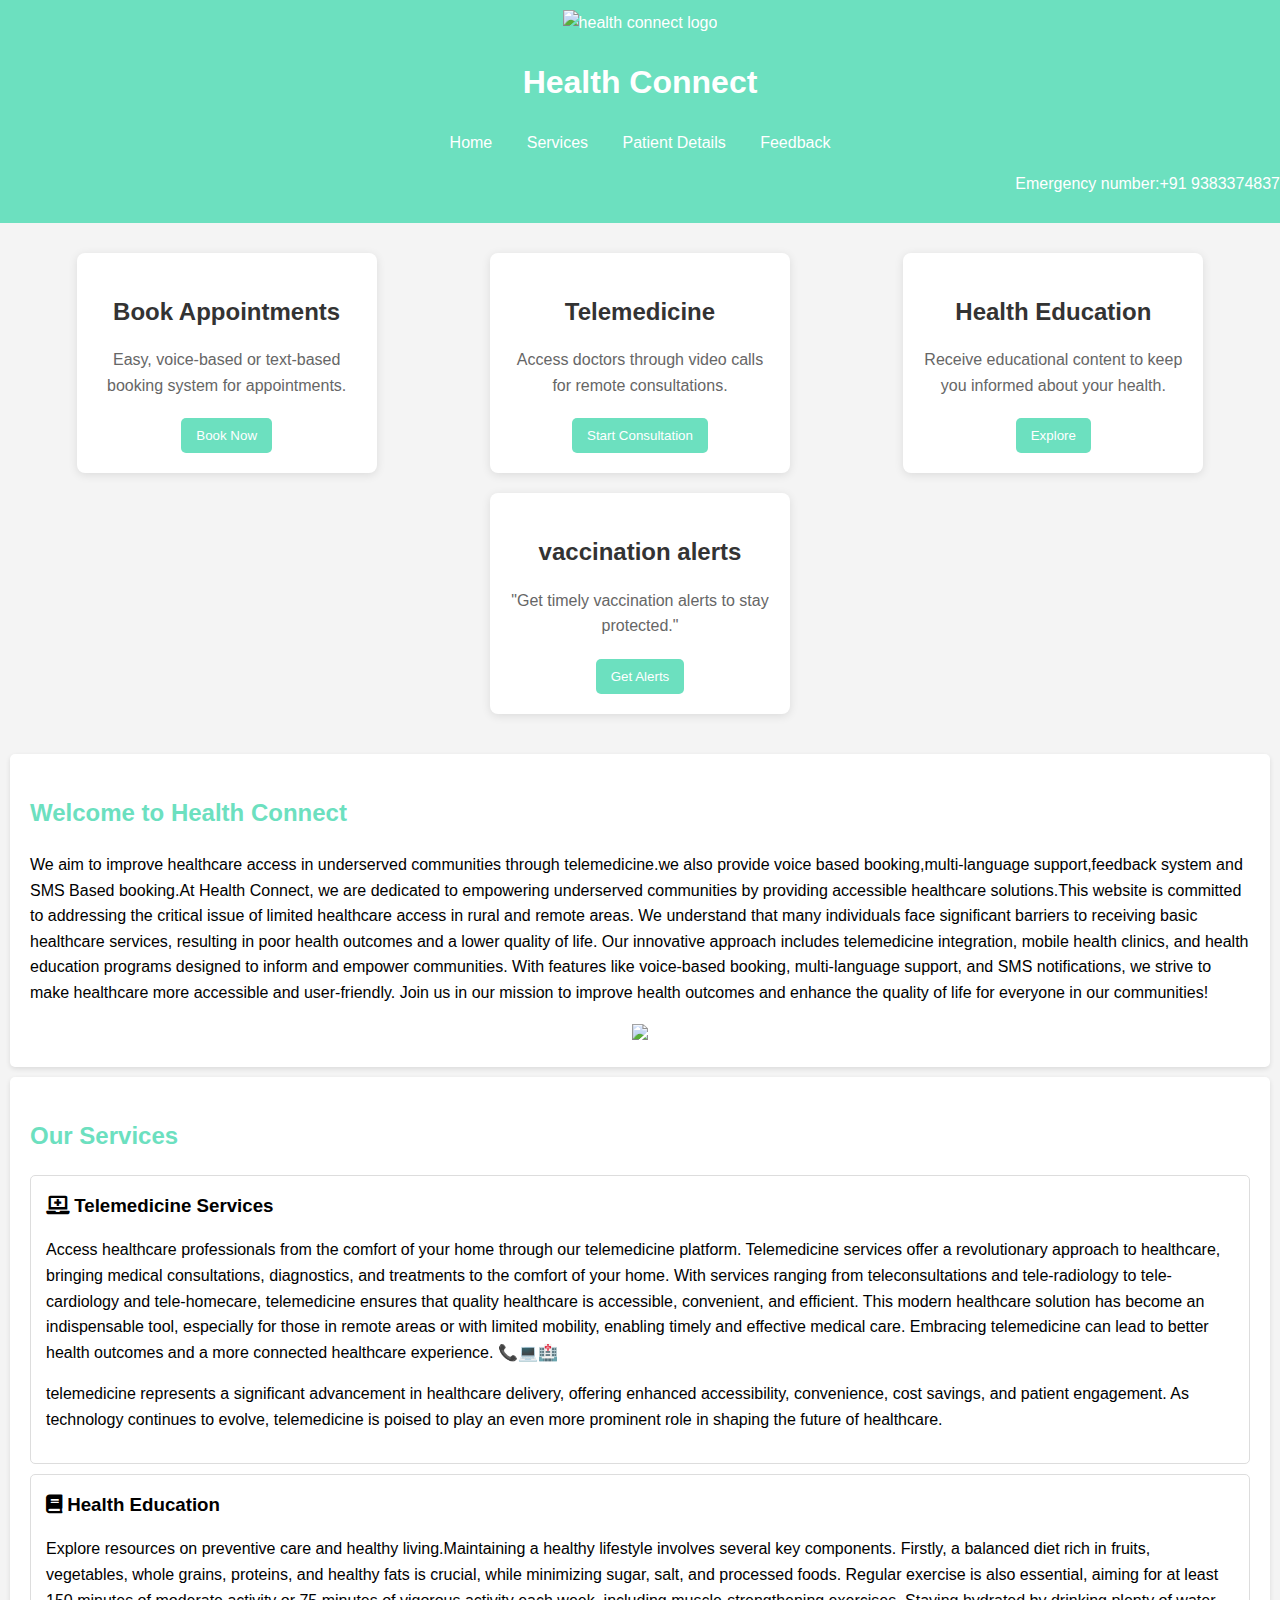
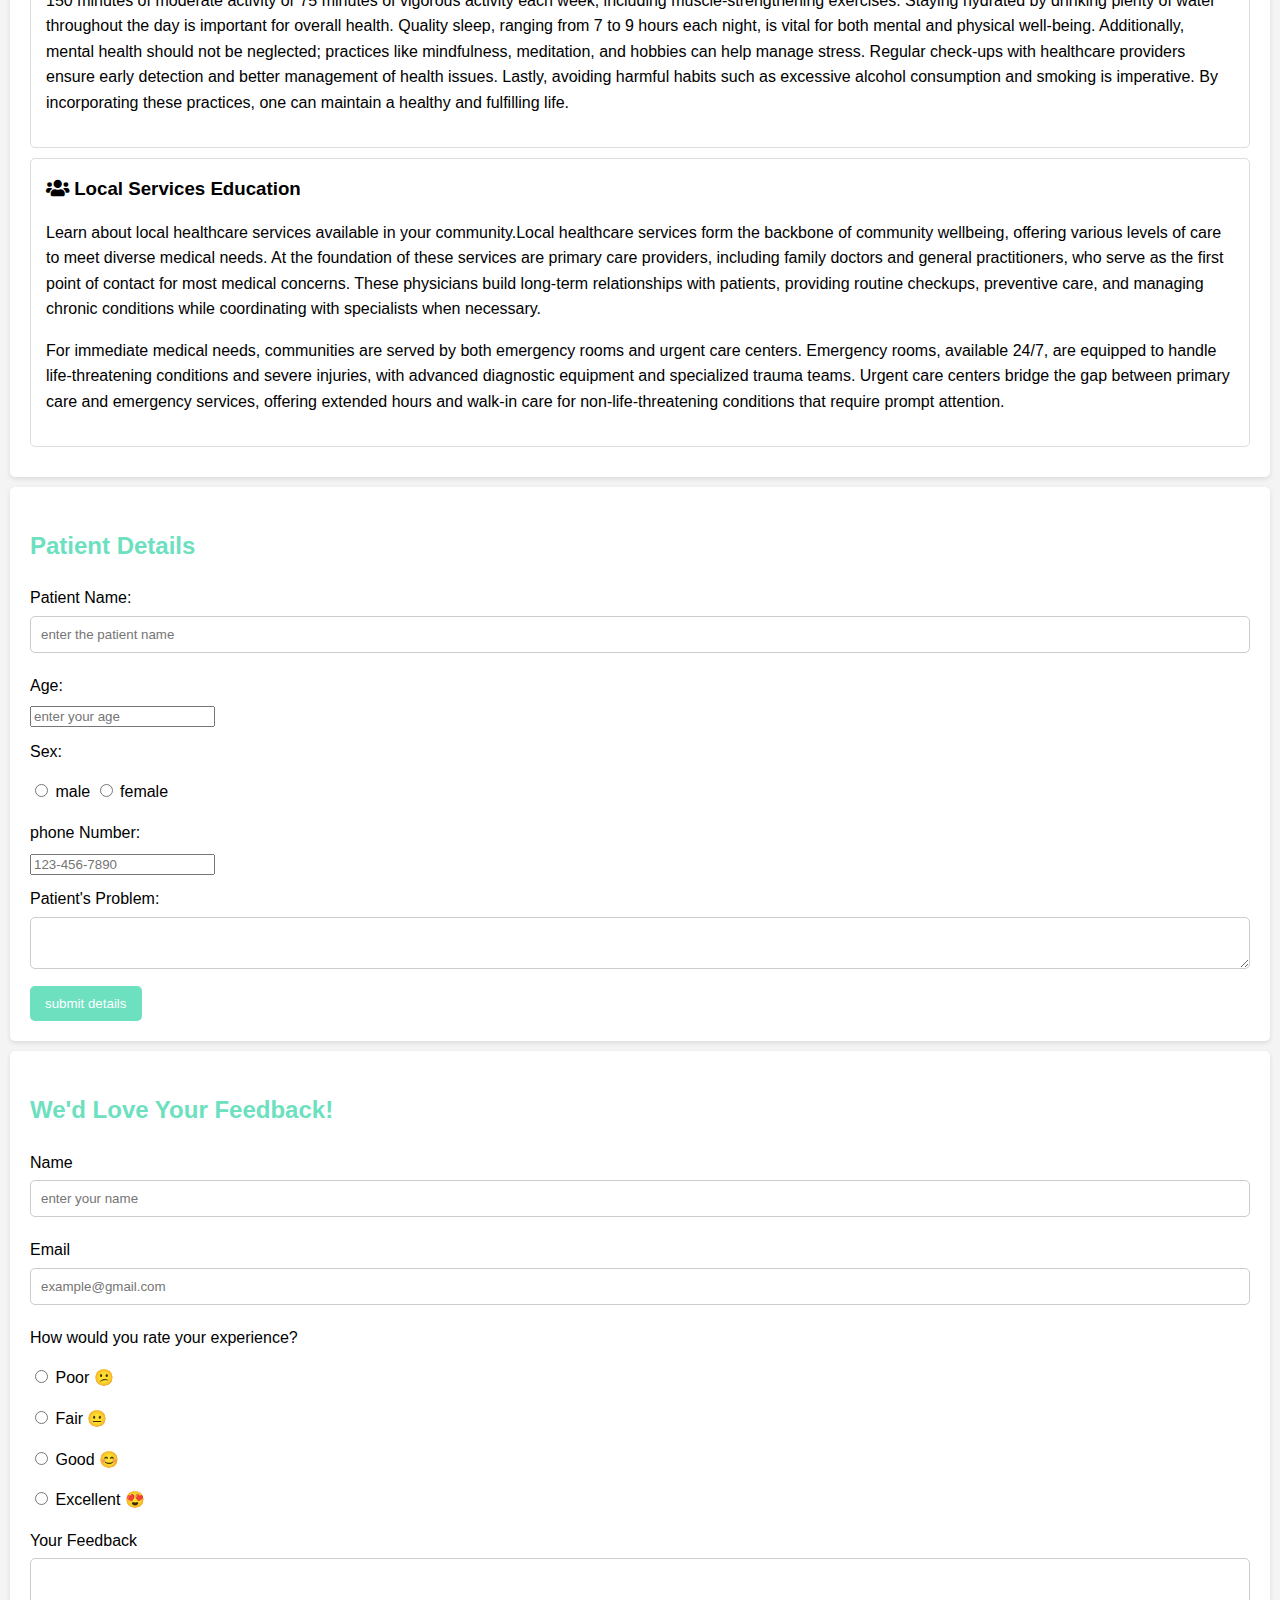
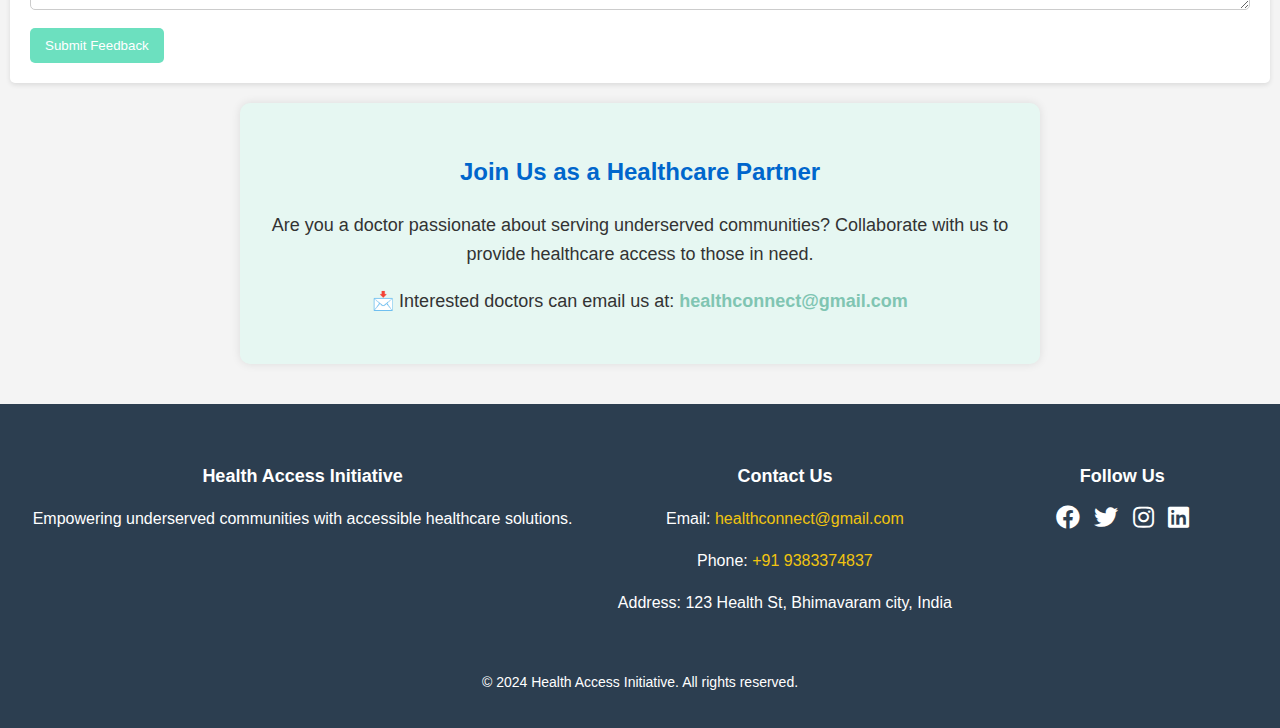
==== commit 13b3738f: "changed code" ====
--- a/index.html
+++ b/index.html
@@ -7,7 +7,61 @@
     <link rel="icon" type="image/x-icon" href="/images/favicon.avif">
     <link rel="stylesheet" href="style.css">
     <link rel="stylesheet" href="https://cdnjs.cloudflare.com/ajax/libs/font-awesome/5.15.4/css/all.min.css">
-    <script type="text/javascript">                    -->add from this line
+    <style>
+        /* Section Style */
+        #doctor-collab {
+            background-color: #e6f7f2; /* Light teal background */
+            padding: 30px;
+            margin: 20px auto;
+            border-radius: 10px;
+            box-shadow: 0 0 10px rgba(0, 0, 0, 0.1);
+            max-width: 800px; /* Centers the content */
+            text-align: center;
+        }
+
+        /* Heading Style */
+        #doctor-collab h2 {
+            font-size: 24px;
+            color: #0066cc; /* Blue color for trust */
+            margin-bottom: 20px;
+        }
+
+        /* Paragraph Style */
+        #doctor-collab p {
+            font-size: 18px;
+            color: #333;
+            line-height: 1.6;
+        }
+
+        /* Link Style */
+        #doctor-collab a {
+            color: #80c5b2; /* Vibrant green for clickable link */
+            font-weight: bold;
+            text-decoration: none;
+        }
+
+        #doctor-collab a:hover {
+            color: #66b39d; /* Darker green on hover */
+            text-decoration: underline;
+        }
+
+        /* Responsive Design */
+        @media screen and (max-width: 768px) {
+            #doctor-collab {
+                padding: 20px;
+                margin: 15px;
+            }
+
+            #doctor-collab h2 {
+                font-size: 22px;
+            }
+
+            #doctor-collab p {
+                font-size: 16px;
+            }
+        }
+    </style>
+    <script type="text/javascript">
         function googleTranslateElementInit() {
             new google.translate.TranslateElement(
                 { pageLanguage: 'en', includedLanguages: 'en,hi,te,ta,fr,es,ar,zh', layout: google.translate.TranslateElement.InlineLayout.SIMPLE },
@@ -15,8 +69,8 @@
             );
         }
     </script>
-    <script src="https://translate.google.com/translate_a/element.js?cb=googleTranslateElementInit"></script>      ---> upto this line
-
+    <script src="https://translate.google.com/translate_a/element.js?cb=googleTranslateElementInit"></script>
+    
 </head>
 <body>
     <header>
@@ -25,15 +79,17 @@
         <h1 >Health Connect</h1>
         </div>
         <nav>
-            <div id="google_translate_element"></div>                    --> add this line
+            <div id="google_translate_element"></div>
             <ul>
                 <li><a href="#home">Home</a></li>
                 <li><a href="#services">Services</a></li>
-                <li><a href="#education">Health Education</a></li>
                 <li><a href="#community">Patient Details</a></li>
                 <li><a href="#contact">Feedback</a></li>
+                
             </ul>
+            
             <p align='right'>Emergency number:+91 9383374837</p>
+
 
         </nav>
     </header>
@@ -43,19 +99,19 @@
         <section class="feature-card">
             <h2>Book Appointments</h2>
             <p>Easy, voice-based or text-based booking system for appointments.</p>
-            <button type="submit"> <a href="booking.html" class="feature-link" target="_blank">Book Now</a></button>
+            <button type="submit"> <a href="booking.html" class="feature-link" >Book Now</a></button>
         </section>
 
         <section class="feature-card">
             <h2>Telemedicine</h2>
             <p>Access doctors through video calls for remote consultations.</p>
-            <button type="submit"><a href="http://127.0.0.1:5000" class="feature-link">Start Consultation</a></button>
+            <button type="submit"><a href=" http://127.0.0.1:5000" class="feature-link">Start Consultation</a></button>
         </section>
 
         <section class="feature-card">
             <h2>Health Education</h2>
             <p>Receive educational content to keep you informed about your health.</p>
-            <button type="submit"> <a href="healtheducation.html" target="_blank" class="feature-link">Explore</a></button>
+            <button type="submit"> <a href="healtheducation.html"  class="feature-link">Explore</a></button>
         </section>
         <section class="feature-card">
             <h2>vaccination alerts</h2>
@@ -124,7 +180,7 @@
         </div>
     </section>
 
-   
+    
 
     <section id="community">
         <h2>Patient Details </h2>
@@ -207,10 +263,40 @@
         </script>
     </section>
 
+    <section id="doctor-collab">
+        <h2>Join Us as a Healthcare Partner</h2>
+        <p>Are you a doctor passionate about serving underserved communities? Collaborate with us to provide healthcare access to those in need.</p>
+        <p>📩 Interested doctors can email us at: <a href="mailto:healthconnect@gmail.com">healthconnect@gmail.com</a></p>
+    </section>
+   
+    
+
+    <script src="script.js"></script>
+    
+   
+
     <footer>
-        <p>&copy; 2023 Health Access Initiative. All rights reserved.</p>
+        <div class="footer-container">
+            <div class="footer-section">
+                <h3>Health Access Initiative</h3>
+                <p>Empowering underserved communities with accessible healthcare 
+                    solutions.</p>
+            </div>
+            <div class="footer-section" align="center">
+                <h3>Contact Us</h3>
+                <p>Email: <a href="mailto:info@healthconnect.com">healthconnect@gmail.com</a></p>
+                <p>Phone: <a href="tel:+919383374837">+91 9383374837</a></p>
+                <p>Address: 123 Health St, Bhimavaram city, India</p>
+            </div>
+            <div class="footer-section">
+                <h3>Follow Us</h3>
+                <a href="#" target="_blank"><i class="fab fa-facebook"></i></a>
+                <a href="#" target="_blank"><i class="fab fa-twitter"></i></a>
+                <a href="#" target="_blank"><i class="fab fa-instagram"></i></a>
+                <a href="#" target="_blank"><i class="fab fa-linkedin"></i></a>
+            </div>
+        </div>
+        <p class="footer-bottom">&copy; 2024 Health Access Initiative. All rights reserved.</p>
     </footer>
-
-    <script src="script.js"></script>
 </body>
 </html>
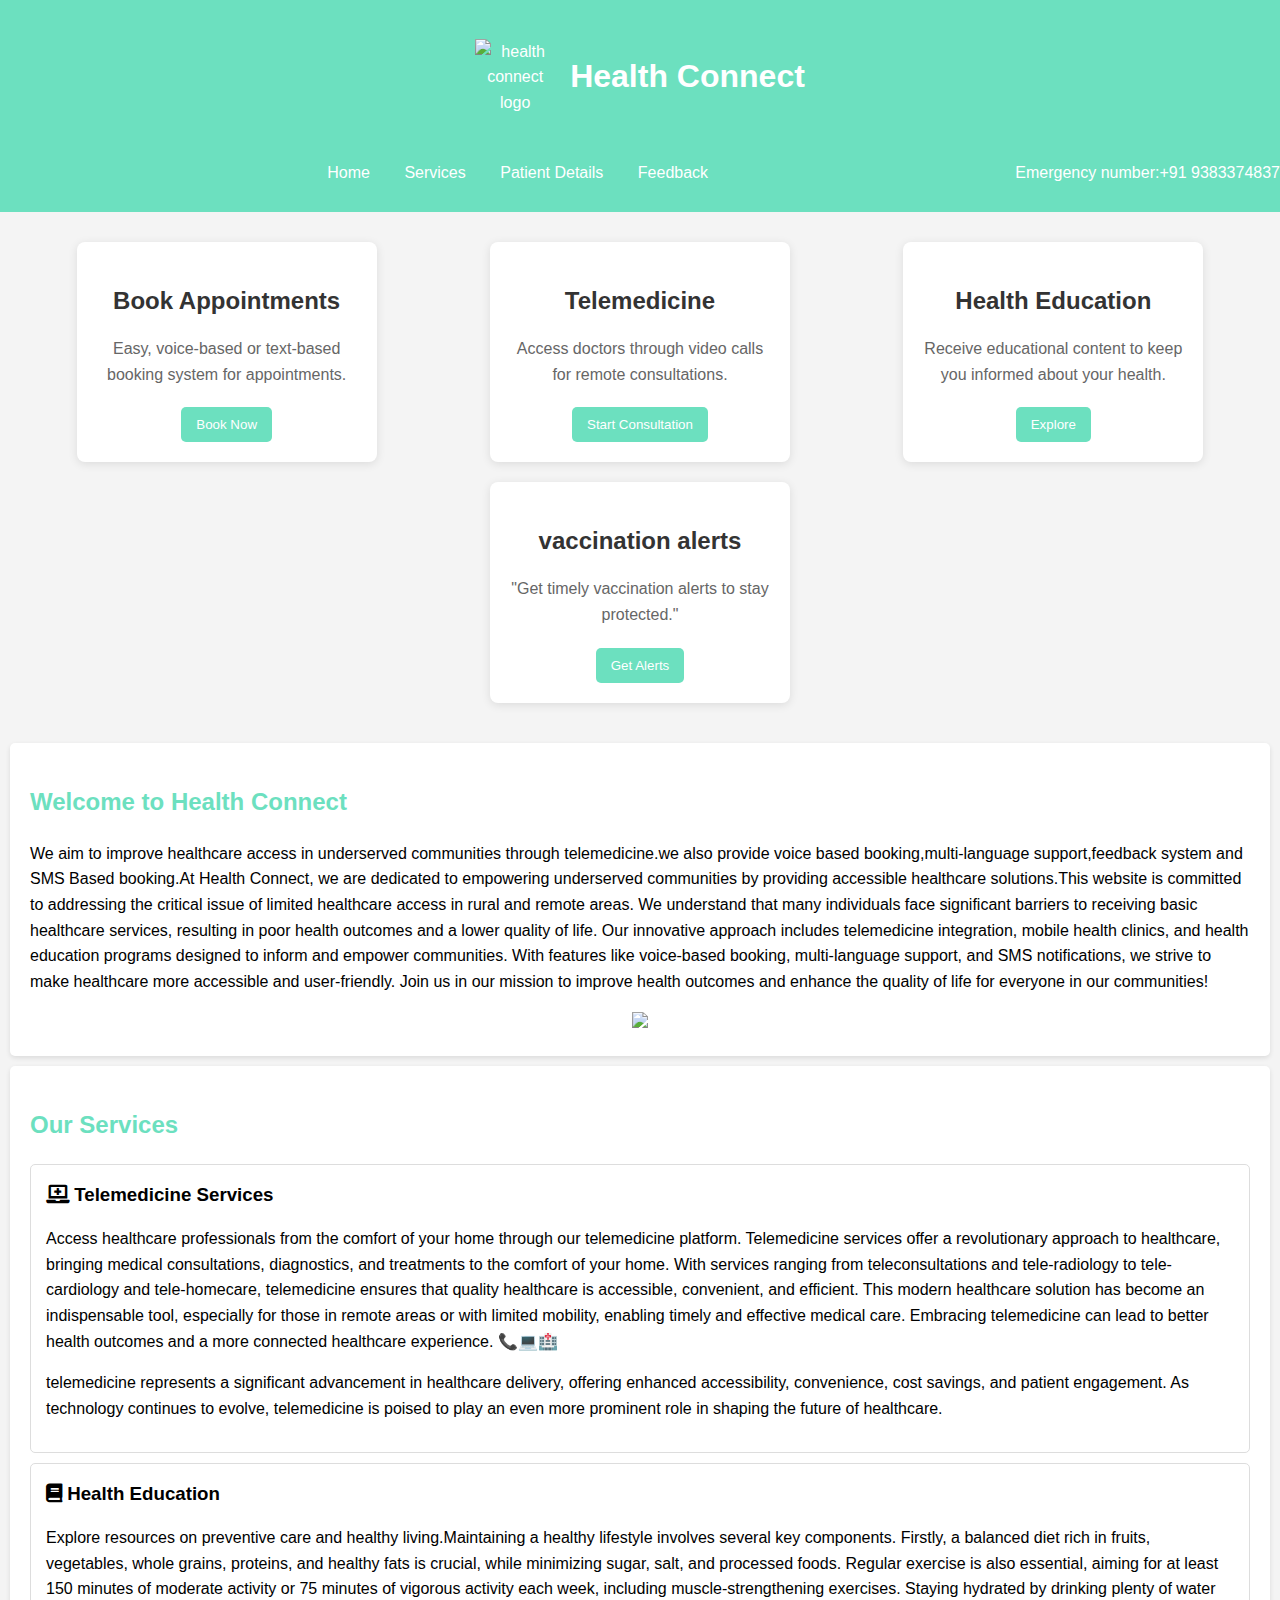
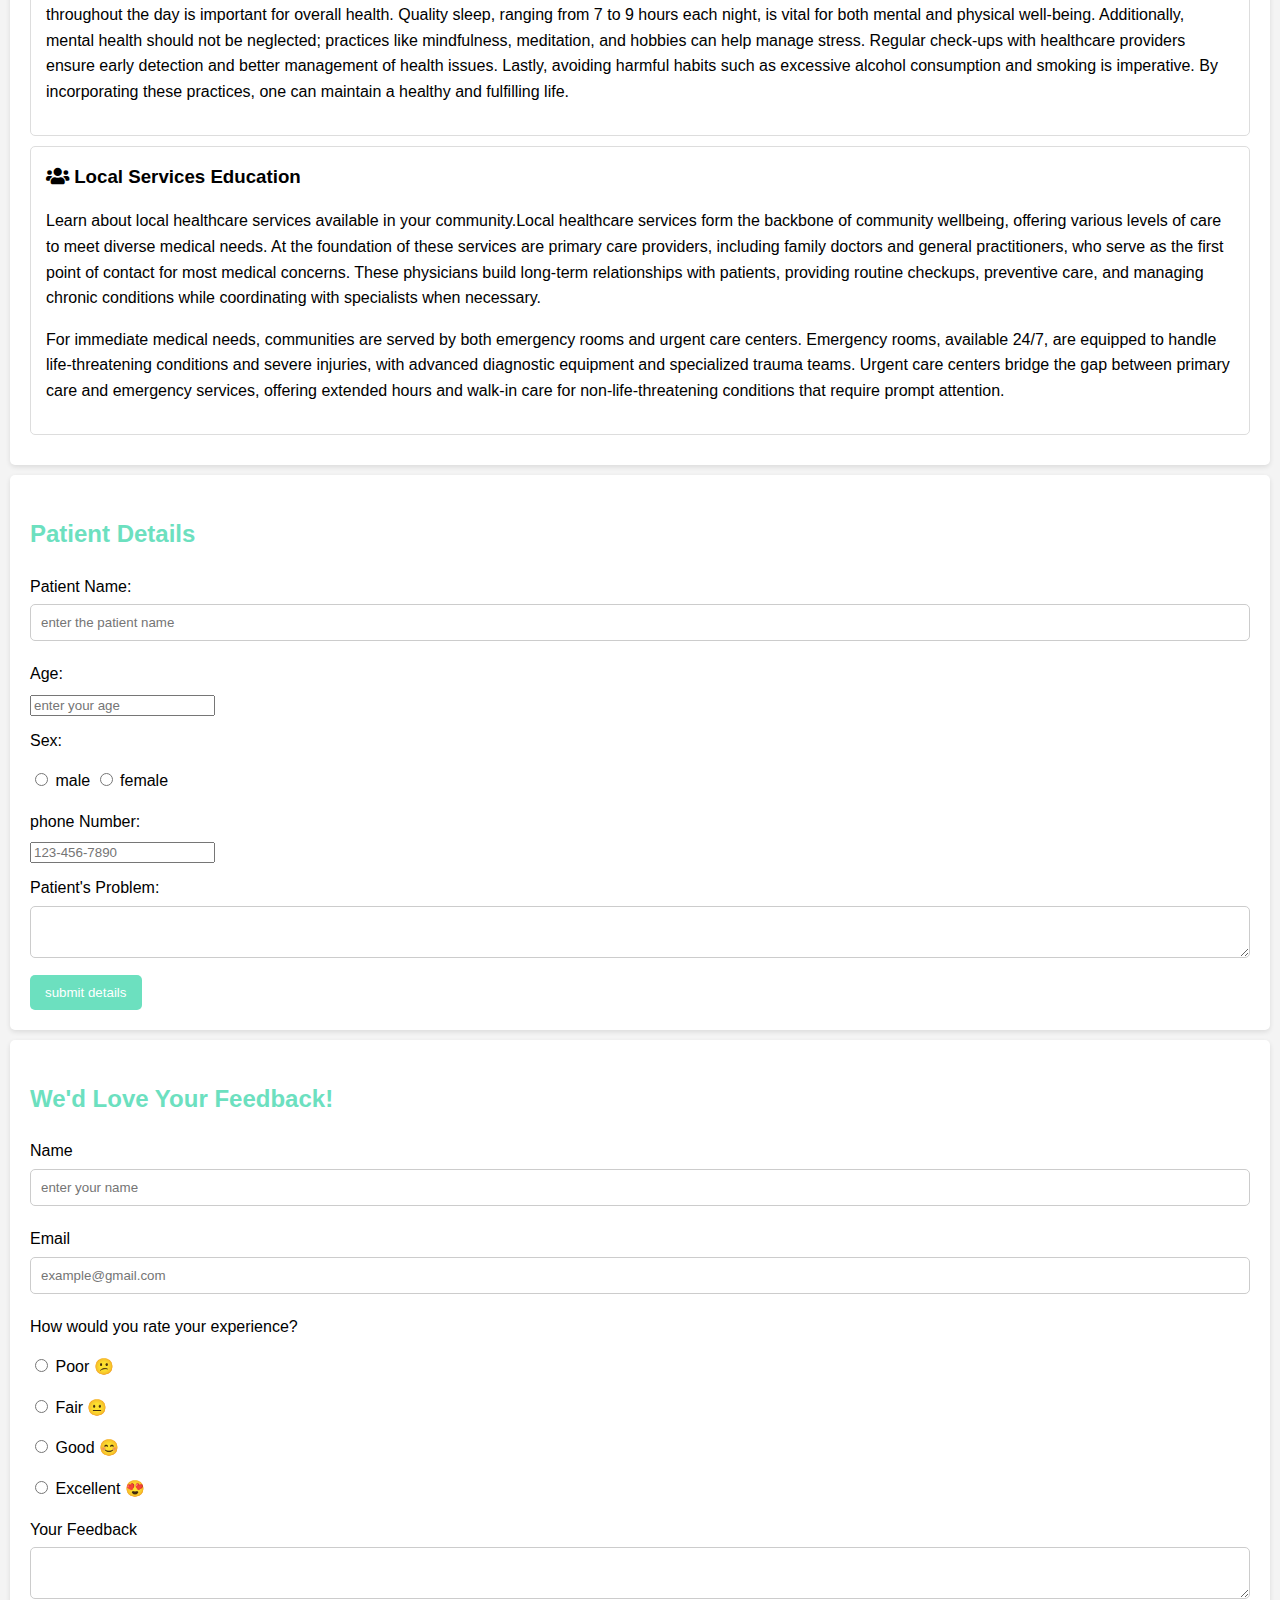
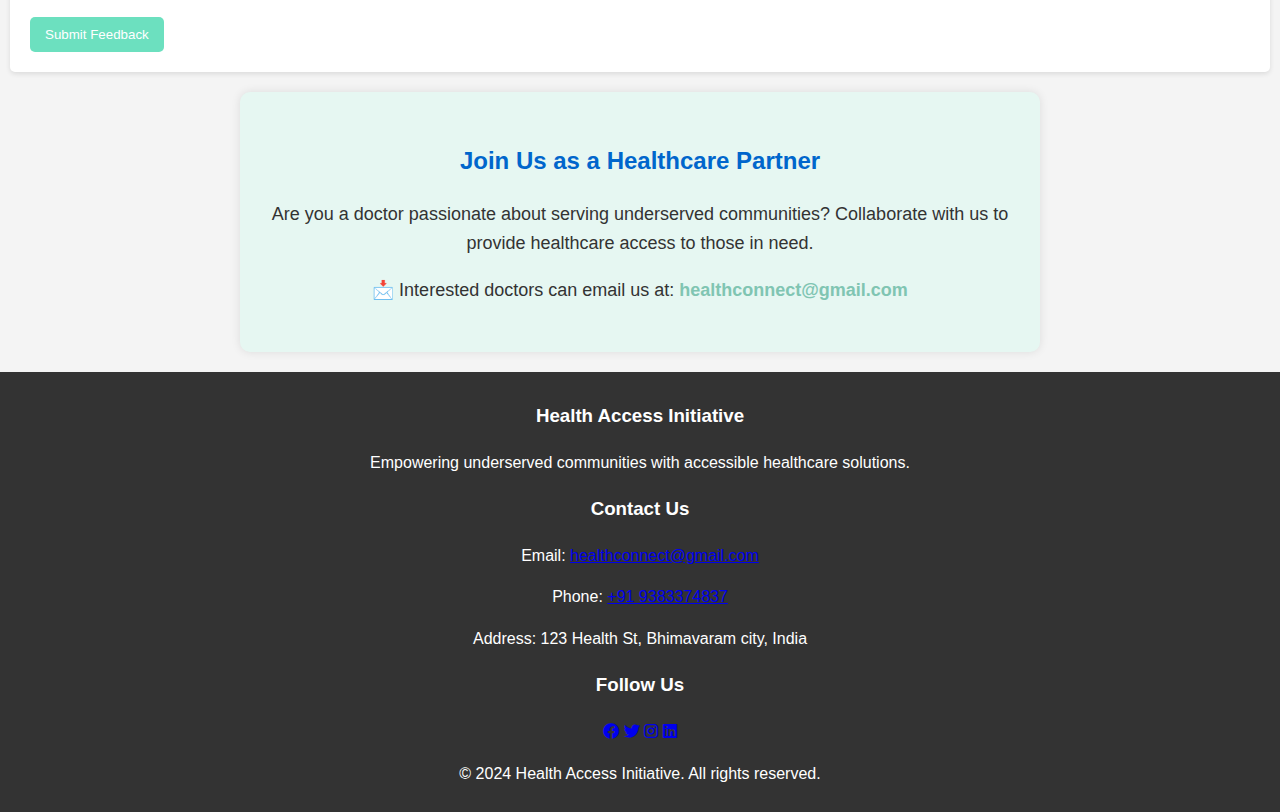
==== commit aff7b782: "Update index.html" ====
--- a/index.html
+++ b/index.html
@@ -100,6 +100,8 @@
             <h2>Book Appointments</h2>
             <p>Easy, voice-based or text-based booking system for appointments.</p>
             <button type="submit"> <a href="booking.html" class="feature-link" >Book Now</a></button>
+            
+
         </section>
 
         <section class="feature-card">
--- a/style.css
+++ b/style.css
@@ -30,6 +30,13 @@
 nav ul li a {
     color: white;
     text-decoration: none;
+}
+
+nav {
+    display: flex;
+    justify-content: space-between;
+    align-items: center;
+    flex-wrap: wrap;
 }
 
 section {
@@ -131,10 +138,13 @@
 }
 
 .home-header {
-    background-color: #6ce0bf;
-    color: white;
-    padding: 20px;
-}
+    background-color: #4CAF50;
+    color: white;
+    padding: 20px;
+}
+
+
+
 
 .features-container {
     display: flex;
@@ -201,24 +211,11 @@
         align-items: center; /* Center cards */
     }
 }
-
-/* Styles for the education section */
-#education {
-    background-color: #f9f9f9; /* Light background color for the section */
-    padding: 20px; /* Padding around the section */
-    border-radius: 8px; /* Rounded corners */
-    box-shadow: 0 2px 10px rgba(0, 0, 0, 0.1); /* Subtle shadow for depth */
-    margin: 20px 0; /* Margin above and below the section */
-}
-
-/* Heading styles */
-#education h2 {
-    color: #333; /* Darker text color for the heading */
-    margin-bottom: 15px; /* Space below the heading */
-    font-size: 24px; /* Font size for the heading */
-}
-
-/* Unordered list styles */
+*{
+    font-family: Arial, Helvetica, sans-serif;
+}
+
+
 #education ul {
     list-style-type: none; /* Remove default bullet points */
     padding: 0; /* Remove default padding */
@@ -241,55 +238,37 @@
 #education ul li a:hover {
     color: #0056b3; /* Darker blue on hover */
 }
-
-/* Responsive styles */
-@media (max-width: 768px) {
-    #education {
-        padding: 15px; /* Reduce padding on smaller screens */
-    }
-
-    #education h2 {
-        font-size: 20px; /* Smaller font size for heading on small screens */
-    }
-}
-
-
-footer {
-    background: #2c3e50;
-    color: white;
-    text-align: center;
-    padding: 20px 0;
-    margin-top: 40px;
-}
-.footer-container {
+.logo-container {
     display: flex;
-    justify-content: space-around;
-    flex-wrap: wrap;
-    padding: 10px;
-}
-.footer-section {
+    align-items: center;
+    gap: 15px; /* Space between logo and text */
+    justify-content: center;
+    text-align:center;
+    margin:20px auto;
+}
+
+.logo {
+    width: 80px;  /* Adjust based on your logo size */
+    height: auto;
+}
+#google_translate_element {
+    text-align: right; /* Align it to the right */
     margin: 10px;
-    min-width: 250px;
-}
-.footer-section h3 {
-    font-size: 18px;
-    margin-bottom: 10px;
-}
-.footer-section a {
-    color: #f1c40f;
-    text-decoration: none;
-}
-.footer-section a:hover {
-    text-decoration: underline;
-}
-.footer-section i {
-    font-size: 24px;
-    margin: 5px;
-    color: white;
-}
-.footer-bottom {
-    margin-top: 20px;
+}
+
+.goog-te-gadget {
+    font-size: 16px !important;
+    font-family: Arial, sans-serif;
+}
+
+.goog-te-gadget select {
+    padding: 5px;
+    border: 1px solid #ccc;
+    border-radius: 5px;
     font-size: 14px;
 }
-
-
+.contact{
+        background-color: aqua;
+        position:fixed;
+        border-radius: 10px;
+}
